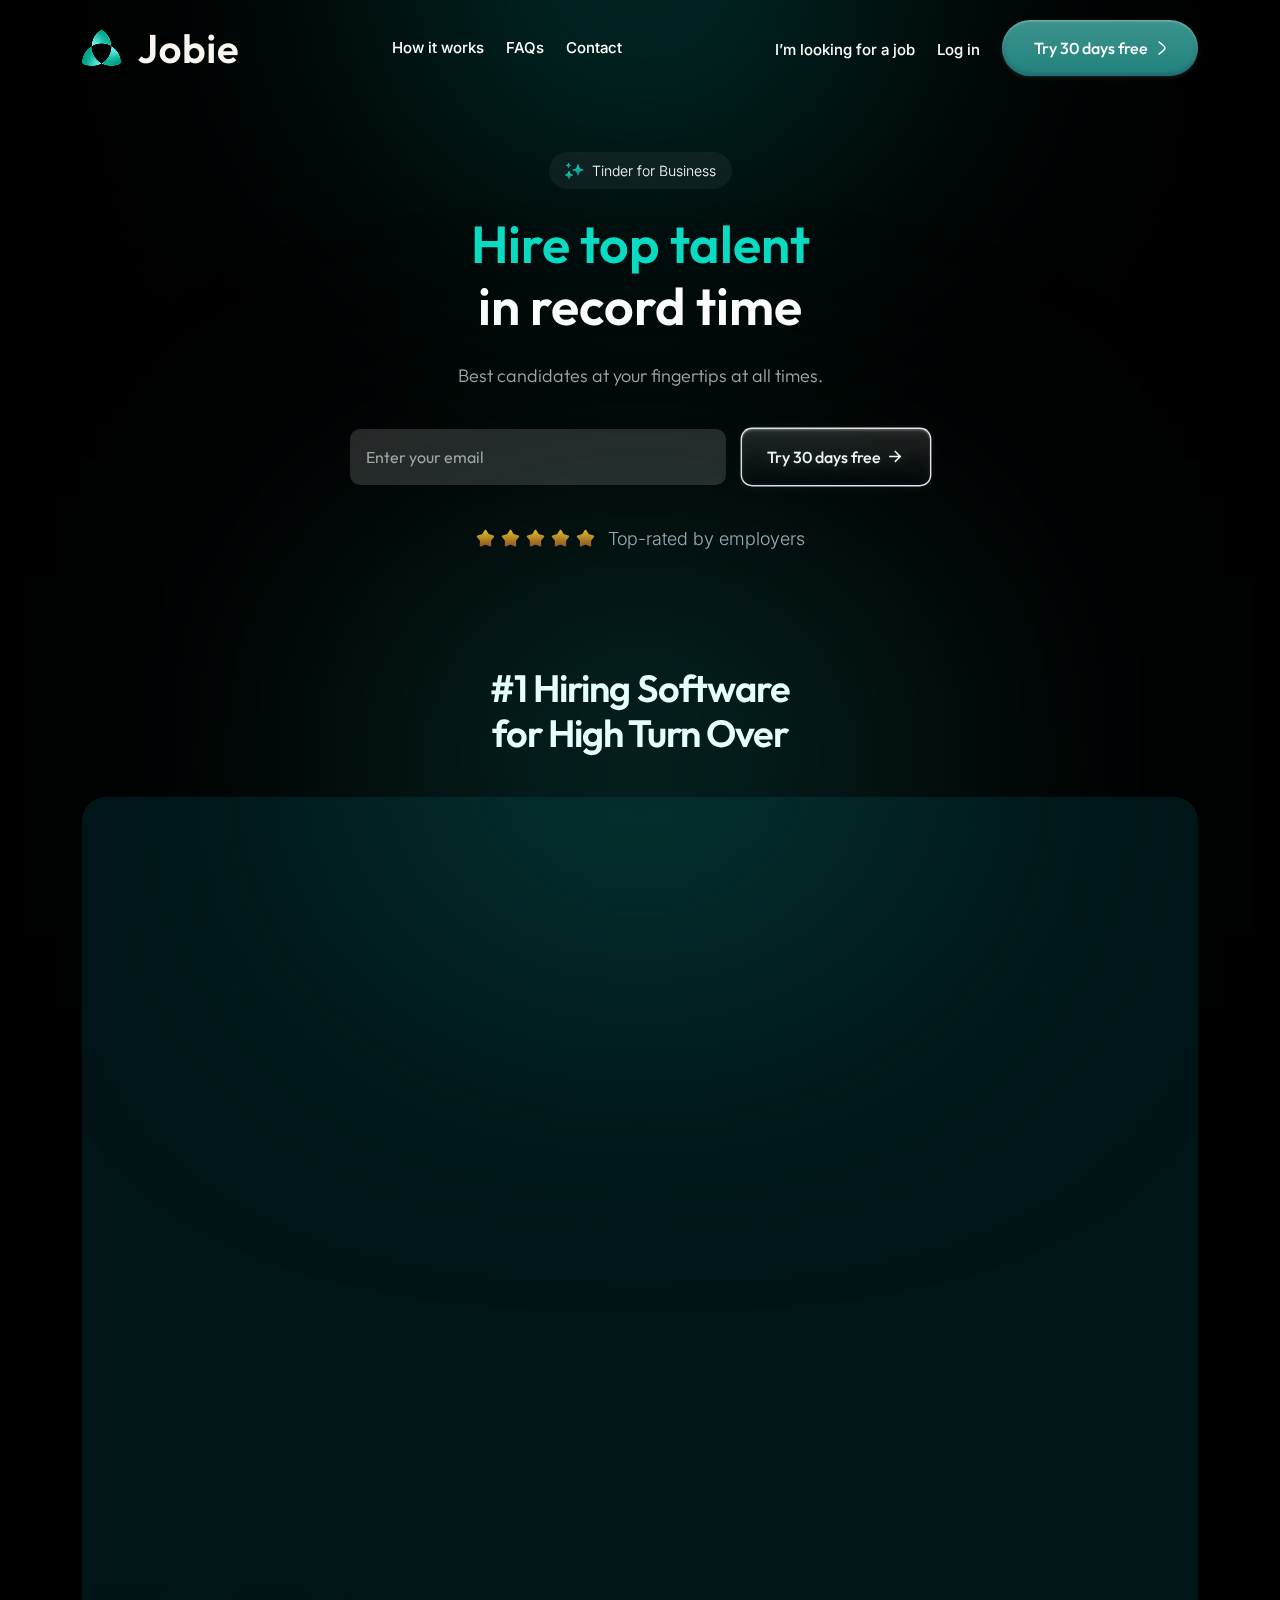
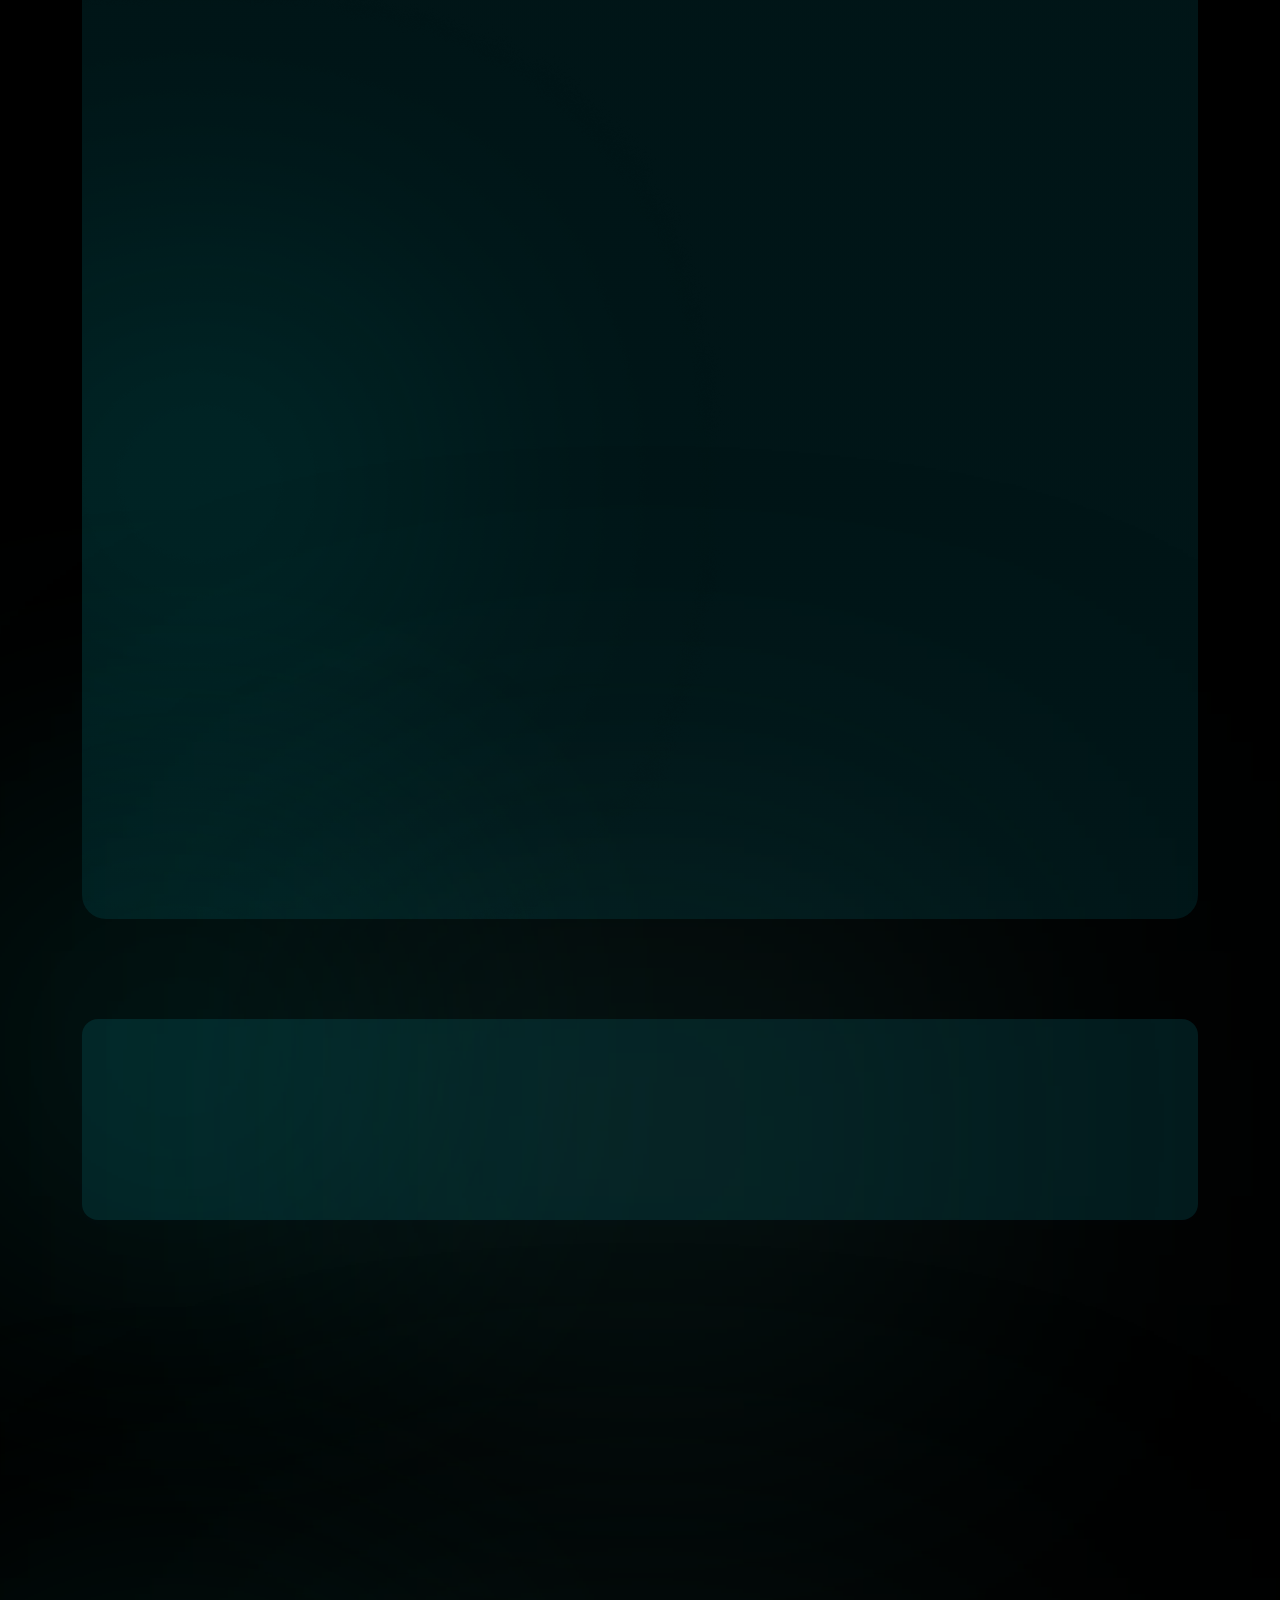
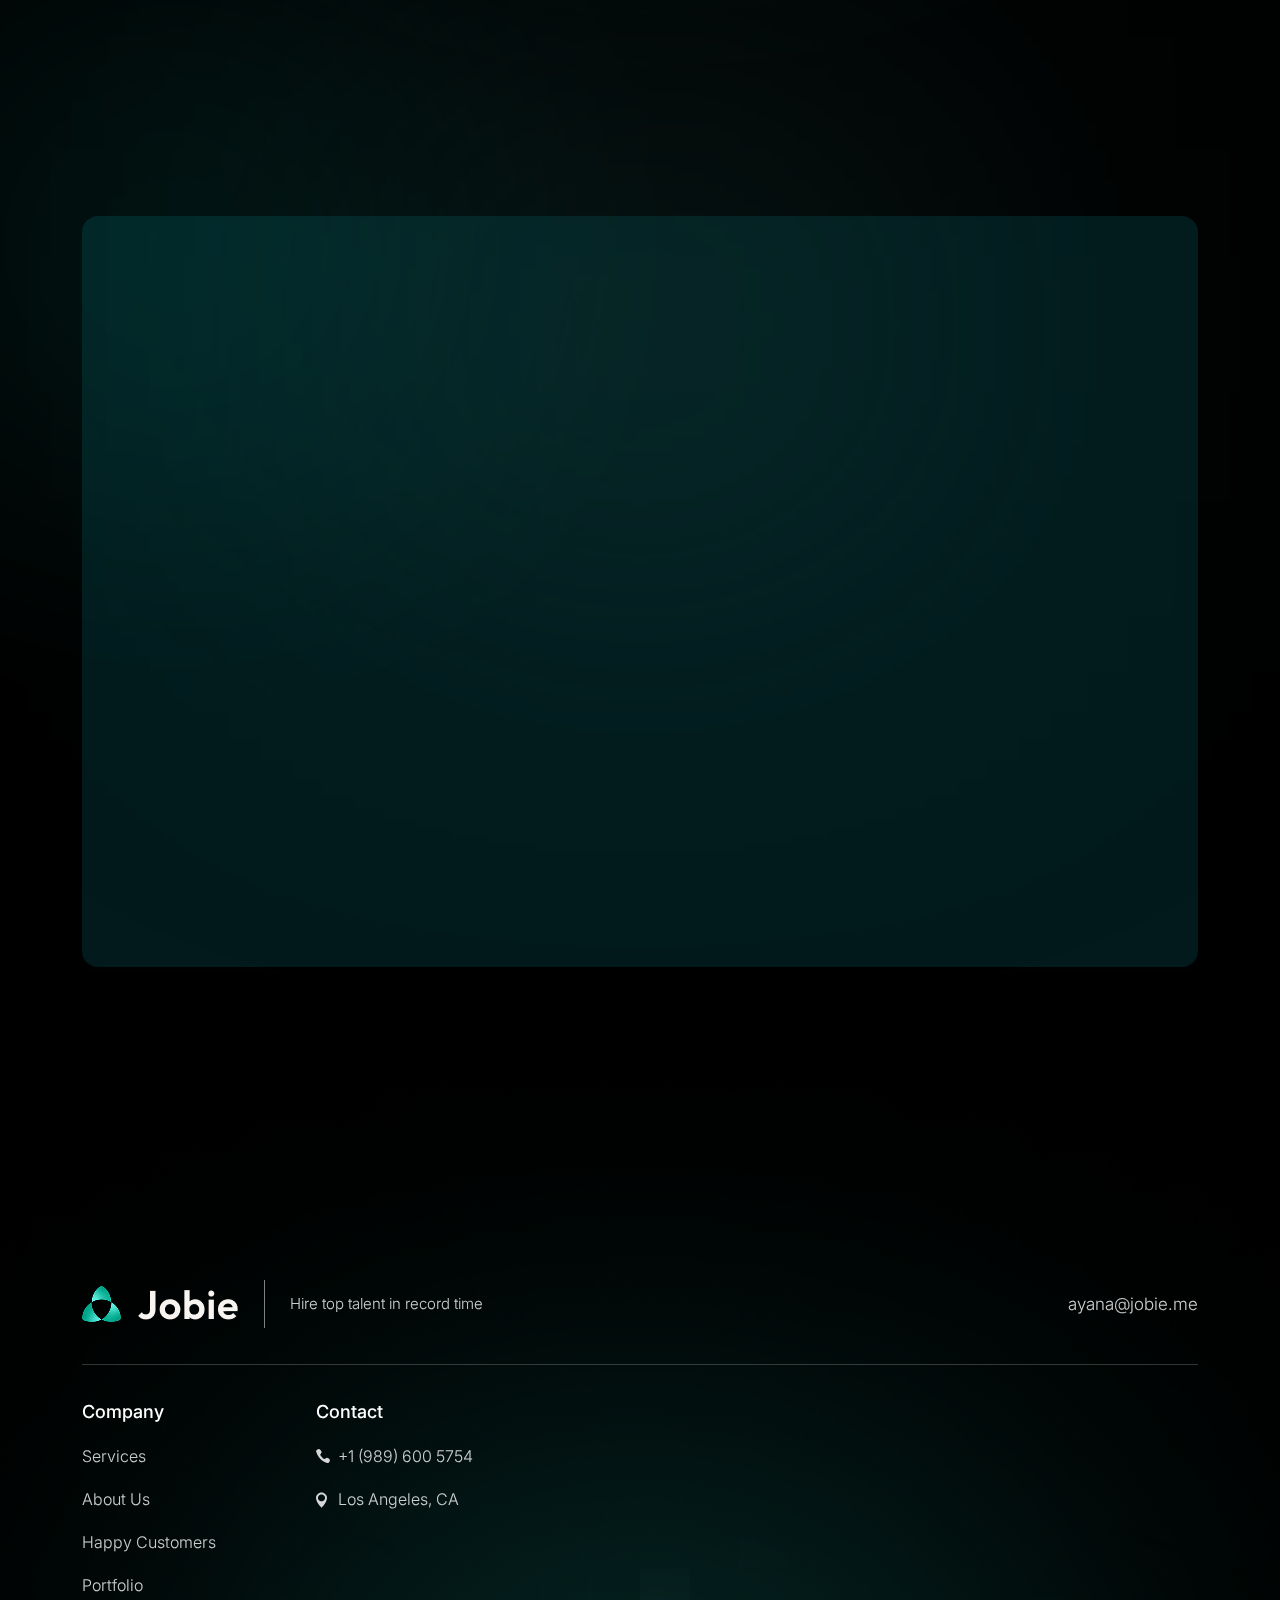
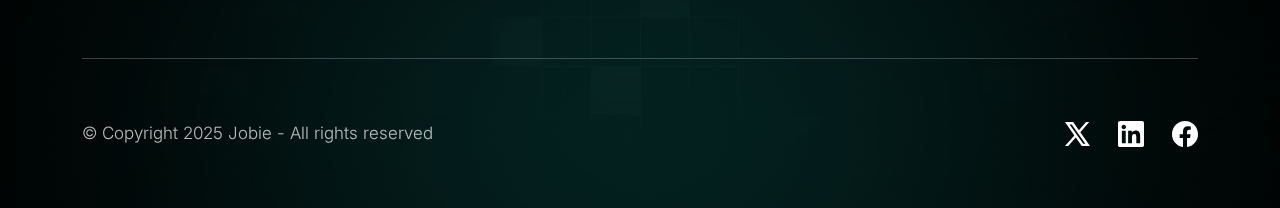
==== index.html @ 0309b7bf "Code Updated" ====
<!doctype html>
<html lang="en">
   <head>
      <!-- Required meta tags -->
      <meta charset="utf-8">
      <meta name="viewport" content="width=device-width, initial-scale=1">
      <!-- Bootstrap CSS -->
      <link href="assets/css/bootstrap.min.css" rel="stylesheet">
      <link href="assets/css/style.css" rel="stylesheet">
      <link href="assets/css/responsive.css" rel="stylesheet">
      <link href="assets/css/owl.carousel.min.css" rel="stylesheet">
      <link href="assets/css/aos.css" rel="stylesheet">
      <link href="assets/fontawesome/css/all.min.css" rel="stylesheet">
      <link rel="icon" type="image/x-icon" href="assets/images/favicon.png">
      <link href="https://fonts.googleapis.com/css2?family=Inter:ital,opsz,wght@0,14..32,100..900;1,14..32,100..900&family=Outfit:wght@100..900&display=swap" rel="stylesheet">
      <title>Jobie Landing Page Template</title>
   </head>
   <body>
      <div class="page-main">
         <header>
            <div class="container">
               <div class="row">
                  <div class="col-12">
                     <div class="h--main d-flex justify-content-between align-items-center">
                        <div class="logo">
                           <a href="index.html">
                              <img src="assets/images/logo.png" alt="">
                           </a>
                        </div>
                        <div class="h--center">
                           <div class="re-header d-flex justify-content-between align-items-center">
                              <div class="logo">
                                 <a href="index.html">
                                    <img src="assets/images/logo.png" alt="">
                                 </a>
                              </div>
                              <div class="remove-btn">
                                 <svg xmlns="http://www.w3.org/2000/svg" width="24" height="24" viewBox="0 0 24 24" fill="none" stroke="#ffffff" stroke-width="2" stroke-linecap="round" stroke-linejoin="round" class="lucide lucide-x"><path d="M18 6 6 18"/><path d="m6 6 12 12"/></svg>
                              </div>
                           </div>
                           <nav class="navbar navbar-expand-lg p-0">
                               <div class="collapse navbar-collapse">
                                 <ul class="navbar-nav me-auto">
                                   <li class="nav-item">
                                     <a class="nav-link active" href="#">How it works</a>
                                   </li>
                                   <li class="nav-item">
                                     <a class="nav-link" href="#faq">FAQs</a>
                                   </li>
                                   <li class="nav-item">
                                     <a class="nav-link" href="#">Contact</a>
                                   </li>
                                 </ul>
                                 <ul class="navbar-nav me-auto nab-bottom">
                                   <li class="nav-item">
                                     <a class="nav-link" href="#">I’m looking for a job</a>
                                   </li>
                                   <li class="nav-item">
                                     <a class="nav-link" href="#">Log in</a>
                                   </li>
                                 </ul>
                               </div>
                           </nav>
                           <div class="responsive-btn">
                              <a href="" class="btn btn-primary">Try 30 days free <svg width="8" height="14" viewBox="0 0 8 14" fill="none" xmlns="http://www.w3.org/2000/svg"><path d="M1.00005 1C1.00005 1 7 5.4189 7 7C7 8.5812 1 13 1 13" stroke="white" stroke-width="1.5" stroke-linecap="round" stroke-linejoin="round"></path></svg></a>
                           </div>
                        </div>
                        <div class="h--right">
                           <ul class="d-flex align-items-center">
                              <li>
                                 <a href="">I’m looking for a job</a>
                              </li>
                              <li>
                                 <a href="">Log in</a>
                              </li>
                              <li>
                                 <a href="" class="btn btn-primary">Try 30 days free <svg width="8" height="14" viewBox="0 0 8 14" fill="none" xmlns="http://www.w3.org/2000/svg"><path d="M1.00005 1C1.00005 1 7 5.4189 7 7C7 8.5812 1 13 1 13" stroke="white" stroke-width="1.5" stroke-linecap="round" stroke-linejoin="round"/></svg></a>
                              </li>
                           </ul>
                           <button class="navbar-toggler" type="button">
                              <svg xmlns="http://www.w3.org/2000/svg" width="28" height="28" viewBox="0 0 24 24" fill="none" stroke="#ffffff" stroke-width="2" stroke-linecap="round" stroke-linejoin="round" class="lucide lucide-menu"><line x1="4" x2="20" y1="12" y2="12"/><line x1="4" x2="20" y1="6" y2="6"/><line x1="4" x2="20" y1="18" y2="18"/></svg>
                           </button>
                        </div>
                     </div>
                  </div>
               </div>
            </div>
         </header>
         <section class="hero">
            <div class="shape">
               <img src="assets/images/hero-shape.png" alt="">
            </div>
            <div class="container">
               <div class="row">
                  <div class="col-12">
                     <div class="hero-text text-center">
                        <div class="sec-tag mb-24 d-flex justify-content-center">
                           <span data-aos="zoom-in"><img src="assets/images/star.svg" alt="">Tinder for Business</span>
                        </div>
                        <h1 data-aos="zoom-in"><span>Hire top talent</span> <br>in record time</h1>
                        <p data-aos="fade-up">Best candidates at your fingertips at all times.</p>
                        <div class="hero-form">
                           <div class="form-group d-flex gap-16" data-aos="fade-up">
                              <input class="form-control" type="" name="" placeholder="Enter your email">
                              <button class="btn-secondary">Try 30 days free<svg width="13" height="13" viewBox="0 0 13 13" fill="none" xmlns="http://www.w3.org/2000/svg"><path d="M9.39787 5.69433L5.30037 1.59686L6.38047 0.516724L12.322 6.45823L6.38047 12.3997L5.30037 11.3196L9.39787 7.22213H0.0997925V5.69433H9.39787Z" fill="white"/></svg></button>
                           </div>
                        </div>
                        <div class="hero-rate d-flex justify-content-center align-items-center" data-aos="fade-up">
                           <img src="assets/images/ratting.svg" alt="">Top-rated by employers
                        </div>
                     </div>
                  </div>
               </div>
            </div>
         </section>
         <section class="hiring-software page-padding">
            <div class="container">
               <div class="row">
                  <div class="col-12">
                     <div class="page-title text-center position-relative">
                        <h2 data-aos="fade-up">#1 Hiring Software <br>for High Turn Over</h2>
                        <div class="shape"></div>
                     </div>
                  </div>
               </div>
               <div class="hiring-main position-relative">
                  <div class="row">
                     <div class="col-12">
                        <div class="software-main">
                           <div class="hiring-box d-flex align-items-center justify-content-between">
                              <div class="hiring-text" data-aos="fade-right">
                                 <div class="sec-tag mb-16 d-flex">
                                    <span><img src="assets/images/star.svg" alt="">AI-Powered</span>
                                 </div>
                                 <h2>See the best instantly</h2>
                                 <p>Top-matching candidates in the area the moment you post a job.</p>
                                 <ul>
                                    <li><img src="assets/images/check.svg" alt="">Never wait for applications to trickle-in.</li>
                                    <li><img src="assets/images/check.svg" alt="">Never waste time on unqualified candidates.</li>
                                 </ul>
                              </div>
                              <div class="hiring-media">
                                 <img data-aos="zoom-in" src="assets/images/hiring/1.png" alt="">
                              </div>
                           </div>
                           <div class="hiring-box d-flex align-items-center justify-content-between">
                              <div class="hiring-media">
                                 <img data-aos="zoom-in" src="assets/images/hiring/2.png" alt="">
                              </div>
                              <div class="hiring-text" data-aos="fade-left">
                                 <div class="sec-tag mb-16 d-flex">
                                    <span><img src="assets/images/star.svg" alt="">AI-Powered</span>
                                 </div>
                                 <h2>Understand candidates faster</h2>
                                 <p>See vetted candidates with all critical information upfront, including availability, certifications, reviews, and a video introduction. </p>
                                 <ul>
                                    <li><img src="assets/images/check.svg" alt="">Make smarter decisions on whom to interview.</li>
                                    <li><img src="assets/images/check.svg" alt="">Only focus on culture fit—everything else is handled.</li>
                                 </ul>
                              </div>
                           </div>
                           <div class="hiring-box d-flex align-items-center justify-content-between">
                              <div class="hiring-text" data-aos="fade-right">
                                 <div class="sec-tag mb-16 d-flex">
                                    <span><img src="assets/images/star.svg" alt="">AI-Powered</span>
                                 </div>
                                 <h2>All-in-one solution</h2>
                                 <p>Message, manage, and hire—all in one platform.</p>
                                 <ul>
                                    <li><img src="assets/images/check.svg" alt="">Smooth and easy experience from start to finish.</li>
                                    <li><img src="assets/images/check.svg" alt="">Never need anything else to hire effectively.</li>
                                 </ul>
                              </div>
                              <div class="hiring-media">
                                 <img data-aos="zoom-in" src="assets/images/hiring/3.png" alt="">
                              </div>
                           </div>
                        </div>
                     </div>
                  </div>
                  <div class="shape-1">
                     <img src="assets/images/shape1.png" alt="">
                  </div>
               </div>
            </div>
         </section>
         <section class="statstic page-padding" id="counter">
            <div class="container">
               <div class="row">
                  <div class="col-12">
                     <div class="statstic-card d-flex justify-content-between position-relative">
                        <span class="shape-top"></span>
                        <span class="shape-center"></span>
                        <div class="statstic-box">
                           <p data-aos="fade-up">Increased candidate quality by</p>
                           <h3 data-aos="fade-up"><span class="count" data-count="95">0</span>%</h3>
                        </div>
                        <div class="statstic-box">
                           <p data-aos="fade-up">Reduced time-to-hire by</p>
                           <h3 data-aos="fade-up"><span class="count" data-count="80">0</span>%</h3>
                        </div>
                        <div class="statstic-box">
                           <p data-aos="fade-up">Increased Candidate Engagement by</p>
                           <h3 data-aos="fade-up"><span class="count" data-count="3">0</span>X</h3>
                        </div>
                     </div>
                  </div>
               </div>
            </div>
         </section>
         <section class="team page-padding">
            <div class="container">
               <div class="row">
                  <div class="col-12">
                     <div class="team-main d-flex justify-content-center gap-24" data-aos="zoom-in">
                        <div class="team-card">
                           <div class="shape">
                              <img src="assets/images/team-shape.png" alt="">
                           </div>
                           <div class="team-media">
                              <img src="assets/images/team/1.png" alt="">
                           </div>
                           <div class="team-text">
                              <div class="team-info">
                                 <p>how looking for jobs on here is so much less stress, and is actually fun or something like that.</p> 
                                 <p>something that talks about how the candidates really like using our platform to apply to places”</p>
                              </div>
                              <div class="team-author">
                                 <div class="d-flex align-items-center gap-16 mb-20">
                                    <div class="author-media">
                                       <img class="radius-100" src="assets/images/author/1.png" alt="">
                                    </div>
                                    <div class="author-text">
                                       <h3>John Smith</h3>
                                       <p>CEO of Chic Boutique.</p>
                                    </div>
                                 </div>
                                 <div class="ratting">
                                    <img src="assets/images/team-ratting.svg" alt="">
                                 </div>
                              </div>
                           </div>
                        </div>
                        <div class="team-card">
                           <div class="shape">
                              <img src="assets/images/team-shape.png" alt="">
                           </div>
                           <div class="team-media">
                              <img src="assets/images/team/2.png" alt="">
                           </div>
                           <div class="team-text">
                              <div class="team-info">
                                 <p>how looking for jobs on here is so much less stress, and is actually fun or something like that.</p> 
                                 <p>something that talks about how the candidates really like using our platform to apply to places”</p>
                              </div>
                              <div class="team-author">
                                 <div class="d-flex align-items-center gap-16 mb-20">
                                    <div class="author-media">
                                       <img class="radius-100" src="assets/images/author/1.png" alt="">
                                    </div>
                                    <div class="author-text">
                                       <h3>John Smith</h3>
                                       <p>CEO of Chic Boutique.</p>
                                    </div>
                                 </div>
                                 <div class="ratting">
                                    <img src="assets/images/team-ratting.svg" alt="">
                                 </div>
                              </div>
                           </div>
                        </div>
                        <div class="team-card hover">
                           <div class="shape">
                              <img src="assets/images/team-shape.png" alt="">
                           </div>
                           <div class="team-media">
                              <img src="assets/images/team/3.png" alt="">
                           </div>
                           <div class="team-text">
                              <div class="team-info">
                                 <p>how looking for jobs on here is so much less stress, and is actually fun or something like that.</p> 
                                 <p>something that talks about how the candidates really like using our platform to apply to places”</p>
                              </div>
                              <div class="team-author">
                                 <div class="d-flex align-items-center gap-16 mb-20">
                                    <div class="author-media">
                                       <img class="radius-100" src="assets/images/author/1.png" alt="">
                                    </div>
                                    <div class="author-text">
                                       <h3>John Smith</h3>
                                       <p>CEO of Chic Boutique.</p>
                                    </div>
                                 </div>
                                 <div class="ratting">
                                    <img src="assets/images/team-ratting.svg" alt="">
                                 </div>
                              </div>
                           </div>
                        </div>
                        <div class="team-card">
                           <div class="shape">
                              <img src="assets/images/team-shape.png" alt="">
                           </div>
                           <div class="team-media">
                              <img src="assets/images/team/4.png" alt="">
                           </div>
                           <div class="team-text">
                              <div class="team-info">
                                 <p>how looking for jobs on here is so much less stress, and is actually fun or something like that.</p> 
                                 <p>something that talks about how the candidates really like using our platform to apply to places”</p>
                              </div>
                              <div class="team-author">
                                 <div class="d-flex align-items-center gap-16 mb-20">
                                    <div class="author-media">
                                       <img class="radius-100" src="assets/images/author/1.png" alt="">
                                    </div>
                                    <div class="author-text">
                                       <h3>John Smith</h3>
                                       <p>CEO of Chic Boutique.</p>
                                    </div>
                                 </div>
                                 <div class="ratting">
                                    <img src="assets/images/team-ratting.svg" alt="">
                                 </div>
                              </div>
                           </div>
                        </div>
                     </div>
                  </div>
               </div>
            </div>
         </section>
         <section class="faq page-padding" id="faq">
            <div class="container">
               <div class="row">
                  <div class="col-12">
                     <div class="faq-main position-relative">
                        <span class="shape1"></span>
                        <span class="shape2"></span>
                        <div class="page-title text-center">
                           <h2 data-aos="fade-up">Frequently Asked Questions</h2>
                           <p data-aos="fade-up">Find answers to common questions about our services, pricing, and how Jobie can support your business’ growth.</p>
                        </div>
                        <div class="faq-box">
                           <div class="faq-box-list" data-aos="fade-up">
                              <a class="active" href="JavaScript:Void(0)">What is the vision behind ECON? <i class="fas fa-chevron-down fa-fw"></i></a>
                              <div class="content" style="display: block;">
                                 <p>ECON represents "The Decentralized Automated ECONomy" - a groundbreaking vision to fuse blockchain technology with artificial intelligence and machine learning to create the first self-regulating, perpetually-evolving, decentralized economic engine. ECON is the canvas of the decentralized internet, and you are the artist. Our mission is to reconstruct the global economy in a decentralized manner, connecting world finances in a way that makes blockchain technology invisible yet powerful for everyday users.</p>
                              </div>
                           </div>
                           <div class="faq-box-list" data-aos="fade-up">
                              <a href="JavaScript:Void(0)">How is Jobie better than other hiring platforms?  <i class="fas fa-chevron-down fa-fw"></i></a>
                              <div class="content">
                                 <p>Unlike other platforms, you don’t have to wait for applications to trickle in. Jobie instantly connects you with pre-vetted candidates who are the best fit for your role. Every profile is verified, so you know you’re only seeing legitimate, high-quality applicants. We also give you real-time updates on the best candidates available, and job seekers on Jobie are highly engaged, so you’ll always get quick responses. Plus, you won’t have to sift through unnecessary details—we tailor everything to your specific needs, making sure you see the most relevant candidate information upfront. Jobie also provides a more holistic view of each candidate, helping you understand their potential fit before you even schedule an interview. Instead of spending time attracting applicants through campaigns and events, everything is done for you in one place, so you can focus on hiring the right person without the hassle.</p>
                              </div>
                           </div>
                           <div class="faq-box-list" data-aos="fade-up">
                              <a href="JavaScript:Void(0)">What’s the price?  <i class="fas fa-chevron-down fa-fw"></i></a>
                              <div class="content">
                                 <p>Contact us in anyway for a free trial. After that, we’ll create a custom price for you based on your needs.</p>
                              </div>
                           </div>
                           <div class="faq-box-list" data-aos="fade-up">
                              <a href="JavaScript:Void(0)">What would I be missing if I don’t join?  <i class="fas fa-chevron-down fa-fw"></i></a>
                              <div class="content">
                                 <p>You’d miss out on the fastest-growing pool of top talent and the ability to ensure a steady, high-quality workforce of unwavering quality, scalability and speed without compromising quality.</p>
                              </div>
                           </div>
                        </div>
                     </div>
                  </div>
               </div>
            </div>
         </section>
         <section class="hiring page-padding pt-0">
            <div class="container">
               <div class="row">
                  <div class="col-12">
                     <div class="hiring-title mb-24 text-center">
                        <h2 data-aos="fade-up">Never worry about hiring again?</h2>
                        <p data-aos="fade-up">Discover why our users and industry leaders love the impact of our AI solutions.</p>
                     </div>
                     <div class="hero-form mb-0">
                        <div class="form-group d-flex gap-16" data-aos="fade-up">
                           <input class="form-control" type="" name="" placeholder="Enter your email">
                           <button class="btn-secondary">Try 30 days free<svg width="13" height="13" viewBox="0 0 13 13" fill="none" xmlns="http://www.w3.org/2000/svg"><path d="M9.39787 5.69433L5.30037 1.59686L6.38047 0.516724L12.322 6.45823L6.38047 12.3997L5.30037 11.3196L9.39787 7.22213H0.0997925V5.69433H9.39787Z" fill="white"></path></svg></button>
                        </div>
                     </div>
                  </div>
               </div>
            </div>
         </section>
         <footer>
            <div class="f-shape">
               <img src="assets/images/f-shape.png" alt="">
            </div>
            <div class="footer-top">
               <div class="container">
                  <div class="row">
                     <div class="col-12">
                        <div class="f-top-text d-flex justify-content-between align-items-center">
                           <div class="f-top-left d-flex align-items-center">
                              <div class="f-logo">
                                 <a href="index.html"><img src="assets/images/logo.png"></a>
                              </div>
                              <p class="mb-0">Hire top talent in record time</p>
                           </div>
                           <div class="f-top-right">
                              <a href="mailto:ayana@jobie.me">ayana@jobie.me</a>
                           </div>
                        </div>
                     </div>
                  </div>
               </div>
            </div>
            <div class="footer-middle">
               <div class="container">
                  <div class="row">
                     <div class="col-12">
                        <div class="f-main d-flex">
                           <div class="f-box">
                              <h3>Company</h3>
                              <ul>
                                 <li><a href="">Services</a></li>
                                 <li><a href="">About Us</a></li>
                                 <li><a href="">Happy Customers</a></li>
                                 <li><a href="">Portfolio</a></li>
                              </ul>
                           </div>
                           <div class="f-box">
                              <h3>Contact</h3>
                              <ul class="contact-box">
                                 <li><a href="tel:+1 (989) 600 5754"><svg width="14" height="15" viewBox="0 0 14 15" fill="none" xmlns="http://www.w3.org/2000/svg"><path d="M5.67453 3.32408C5.62484 2.797 5.47578 2.33953 5.22733 1.95168C4.96894 1.56382 4.69565 1.23813 4.40745 0.974586C4.11925 0.711045 3.85093 0.509659 3.60248 0.37043C3.36398 0.241146 3.23478 0.171531 3.21491 0.161586C3.16522 0.141696 3.11801 0.126779 3.07329 0.116834C3.02857 0.106889 2.98137 0.106889 2.93168 0.116834C1.66957 0.325678 0.869565 0.696127 0.531677 1.22818C0.193789 1.76024 0.0198758 2.04118 0.00993789 2.07102C0 2.1108 -0.00248447 2.15306 0.00248447 2.19781C0.00745342 2.24257 0.0149068 2.28483 0.0248447 2.32461C0.780124 4.66168 1.69441 6.55619 2.7677 8.00815C3.85093 9.46011 4.94161 10.6038 6.03975 11.4392C7.13789 12.2745 8.16894 12.8712 9.13292 13.2292C10.0969 13.5873 10.8373 13.8359 11.354 13.9751C11.4335 13.995 11.5056 14.0149 11.5702 14.0348C11.6348 14.0547 11.6919 14.0746 11.7416 14.0945C11.7615 14.1044 11.7839 14.1094 11.8087 14.1094C11.8335 14.1094 11.8609 14.1094 11.8907 14.1094C11.9205 14.1094 11.9528 14.1069 11.9876 14.1019C12.0224 14.0969 12.0547 14.0845 12.0845 14.0646C12.1143 14.0547 12.395 13.8359 12.9267 13.4083C13.4584 12.9806 13.8137 12.195 13.9925 11.0513C14.0025 11.0016 14.0025 10.9519 13.9925 10.9021C13.9826 10.8524 13.9677 10.8077 13.9478 10.7679C13.928 10.738 13.6994 10.4496 13.2621 9.90266C12.8248 9.35569 12.0646 8.95292 10.9814 8.69435C10.9118 8.67446 10.8398 8.67446 10.7652 8.69435C10.6907 8.71424 10.6236 8.74905 10.564 8.79877C10.2261 9.08718 9.85342 9.36066 9.44596 9.61923C9.03851 9.8778 8.7354 10.027 8.53665 10.0668C7.86087 9.72863 7.25963 9.3358 6.73292 8.88828C6.20621 8.44075 5.75901 8.00069 5.3913 7.56809C5.0236 7.13548 4.74534 6.74514 4.55652 6.39707C4.35776 6.049 4.25342 5.81529 4.24348 5.69595C4.2236 5.55672 4.34783 5.28572 4.61615 4.88295C4.88447 4.48018 5.19752 4.08487 5.55528 3.69702C5.59503 3.64729 5.62733 3.59011 5.65217 3.52546C5.67702 3.46082 5.68447 3.39369 5.67453 3.32408Z" fill="white" fill-opacity="0.84"/></svg>+1 (989) 600 5754</a></li>
                                 <li><a href="javascript:void(0);"><svg width="11" height="16" viewBox="0 0 11 16" fill="none" xmlns="http://www.w3.org/2000/svg"><path d="M5.14763 15.3892C5.18849 15.4284 5.22934 15.4626 5.2702 15.492C5.31105 15.5213 5.3468 15.5458 5.37744 15.5653C5.37744 15.5653 5.38254 15.5653 5.39276 15.5653C5.41318 15.5849 5.43617 15.5971 5.4617 15.602C5.48723 15.6069 5.51532 15.6094 5.54596 15.6094C5.56639 15.6094 5.58937 15.6069 5.6149 15.602C5.64044 15.5971 5.66852 15.5849 5.69916 15.5653C5.74002 15.5458 5.77832 15.5213 5.81407 15.492C5.84981 15.4626 5.88812 15.4284 5.92897 15.3892C5.92897 15.3892 6.16899 15.1201 6.64903 14.582C7.12906 14.0438 7.66783 13.3491 8.26532 12.4978C8.86281 11.6466 9.43222 10.6925 9.97354 9.63579C10.5149 8.58883 10.8417 7.55165 10.954 6.52425C10.9643 6.41662 10.9745 6.30898 10.9847 6.20135C10.9949 6.09372 11 5.98609 11 5.87846C11 5.1446 10.857 4.45967 10.571 3.82366C10.2748 3.18765 9.87906 2.62992 9.3837 2.15047C8.88835 1.67102 8.30873 1.29431 7.64485 1.02033C6.97075 0.746361 6.2558 0.609375 5.5 0.609375C4.7442 0.609375 4.02925 0.746361 3.35515 1.02033C2.69127 1.29431 2.11165 1.67102 1.6163 2.15047C1.12094 2.62992 0.725163 3.18765 0.428969 3.82366C0.14299 4.45967 0 5.1446 0 5.87846C0 5.98609 0.00510678 6.09372 0.0153203 6.20135C0.0255339 6.30898 0.0357474 6.41662 0.045961 6.52425C0.168524 7.55165 0.500464 8.59372 1.04178 9.65047C1.59331 10.6974 2.17038 11.6466 2.77298 12.4978C3.37558 13.3491 3.92201 14.0438 4.41226 14.582C4.90251 15.1201 5.14763 15.3892 5.14763 15.3892ZM5.5 2.48804C5.99025 2.48804 6.44986 2.57611 6.87883 2.75223C7.3078 2.92836 7.68059 3.17053 7.99721 3.47875C8.31383 3.78697 8.56917 4.14656 8.76323 4.55752C8.94708 4.96847 9.039 5.40879 9.039 5.87846C9.039 6.33834 8.94708 6.77865 8.76323 7.19939C8.56917 7.61035 8.31383 7.9675 7.99721 8.27082C7.68059 8.57415 7.3078 8.81388 6.87883 8.99C6.44986 9.17591 5.99025 9.26887 5.5 9.26887C5.00975 9.26887 4.55014 9.17591 4.12117 8.99C3.6922 8.81388 3.31941 8.57415 3.00279 8.27082C2.68617 7.9675 2.43083 7.61035 2.23677 7.19939C2.05292 6.77865 1.961 6.33834 1.961 5.87846C1.961 5.40879 2.05292 4.96847 2.23677 4.55752C2.43083 4.14656 2.68617 3.78697 3.00279 3.47875C3.31941 3.17053 3.6922 2.92836 4.12117 2.75223C4.55014 2.57611 5.00975 2.48804 5.5 2.48804Z" fill="white" fill-opacity="0.84"/></svg>Los Angeles, CA</a></li>
                                 <li class="f-email"><a href="javascript:void(0);"><svg  xmlns="http://www.w3.org/2000/svg"  width="16"  height="16"  viewBox="0 0 24 24"  fill="#ffffff" fill-opacity="0.84" class="icon icon-tabler icons-tabler-filled icon-tabler-mail"><path stroke="none" d="M0 0h24v24H0z" fill="none"/><path d="M22 7.535v9.465a3 3 0 0 1 -2.824 2.995l-.176 .005h-14a3 3 0 0 1 -2.995 -2.824l-.005 -.176v-9.465l9.445 6.297l.116 .066a1 1 0 0 0 .878 0l.116 -.066l9.445 -6.297z" /><path d="M19 4c1.08 0 2.027 .57 2.555 1.427l-9.555 6.37l-9.555 -6.37a2.999 2.999 0 0 1 2.354 -1.42l.201 -.007h14z" /></svg>ayana@jobie.me</a></li>
                              </ul>
                           </div>
                        </div>
                     </div>
                  </div>
               </div>
            </div>
            <div class="footer-copyright">
               <div class="container">
                  <div class="row">
                     <div class="col-12">
                        <div class="copiright-text d-flex justify-content-between align-items-center">
                           <p>© Copyright 2025 Jobie - All rights reserved</p>
                           <div class="f-social d-flex align-items-center gap-28">
                              <a href="" target="_blank"><svg width="25" height="25" viewBox="0 0 25 25" fill="none" xmlns="http://www.w3.org/2000/svg"><path fill-rule="evenodd" clip-rule="evenodd" d="M16.7913 24.1094L10.7545 15.4804L3.19722 24.1094H0L9.33606 13.4524L0 0.109375H8.20867L13.8983 8.24212L21.0271 0.109375H24.2243L15.3215 10.2728L25 24.1094H16.7913ZM20.3518 21.6767H18.1993L4.57794 2.5421H6.73074L12.1862 10.2037L13.1296 11.5332L20.3518 21.6767Z" fill="white"/></svg></a>
                              <a href="" target="_blank"><svg width="26" height="27" viewBox="0 0 26 27" fill="none" xmlns="http://www.w3.org/2000/svg"><path d="M24.0754 0.109375H1.91953C0.858203 0.109375 0 0.947266 0 1.9832V24.2305C0 25.2664 0.858203 26.1094 1.91953 26.1094H24.0754C25.1367 26.1094 26 25.2664 26 24.2355V1.9832C26 0.947266 25.1367 0.109375 24.0754 0.109375ZM7.71367 22.2652H3.8543V9.8543H7.71367V22.2652ZM5.78398 8.16328C4.54492 8.16328 3.54453 7.16289 3.54453 5.92891C3.54453 4.69492 4.54492 3.69453 5.78398 3.69453C7.01797 3.69453 8.01836 4.69492 8.01836 5.92891C8.01836 7.15781 7.01797 8.16328 5.78398 8.16328ZM22.1559 22.2652H18.3016V16.2324C18.3016 14.7953 18.2762 12.9418 16.2957 12.9418C14.2898 12.9418 13.9852 14.5109 13.9852 16.1309V22.2652H10.1359V9.8543H13.8328V11.5504H13.8836C14.3965 10.5754 15.6559 9.54453 17.5297 9.54453C21.4348 9.54453 22.1559 12.1141 22.1559 15.4555V22.2652V22.2652Z" fill="white"/></svg></a>
                              <a href="" target="_blank"><svg width="26" height="27" viewBox="0 0 26 27" fill="none" xmlns="http://www.w3.org/2000/svg"><path d="M26 13.1888C26 5.96524 20.1797 0.109375 13 0.109375C5.82029 0.109375 0 5.96524 0 13.1888C0 19.717 4.75389 25.1282 10.9688 26.1094V16.9696H7.66797V13.1888H10.9688V10.3073C10.9688 7.02922 12.9096 5.21853 15.879 5.21853C17.3009 5.21853 18.7891 5.47399 18.7891 5.47399V8.69276H17.1498C15.535 8.69276 15.0313 9.70105 15.0313 10.7364V13.1888H18.6367L18.0604 16.9696H15.0313V26.1094C21.2461 25.1282 26 19.717 26 13.1888Z" fill="white"/></svg></a>
                           </div>
                        </div>
                     </div>
                  </div>
               </div>
            </div>
         </footer>
      </div>
      <a class="back-top" id="button">
         <svg xmlns="http://www.w3.org/2000/svg" width="28" height="28" viewBox="0 0 24 24" fill="none" stroke="#ffffff" stroke-width="2" stroke-linecap="round" stroke-linejoin="round" class="lucide lucide-arrow-up"><path d="m5 12 7-7 7 7"/><path d="M12 19V5"/></svg>
      </a>
      <script src="assets/js/jquery.min.js"></script>
      <script src="assets/js/bootstrap.min.js"></script>
      <script src="assets/js/owl.carousel.min.js"></script>
      <script src="assets/js/aos.js"></script>
      <script src="assets/js/custom.js"></script>
   </body>
</html>
---- assets/css/style.css ----
body {
	background-color: #000000;
    font-size: 18px;
    color: rgb(255 255 255 / 90%);
    font-family: "Inter", sans-serif;
    font-weight: 300;
}
ul, li {
	margin: 0px;
	padding: 0px;
	list-style: none;
}
img {
	max-width: 100%;
}
a {
	text-decoration: none;
    transition: all 0.3s;
}
.page-main {
    overflow: hidden;
}
.radius-100 {
    border-radius: 100%;
}
.page-padding {
    padding: 100px 0px;
}
.mb-16 {
    margin-bottom: 16px;
}
.mb-20 {
    margin-bottom: 20px;
}
.mb-24 {
    margin-bottom: 24px;
}
.gap-16 {
    gap: 16px;
}
.gap-24 {
    gap: 24px;
}
.gap-28 {
    gap: 28px;
}
.btn.btn-primary {
    font-size: 16px;
     color: #fff; 
    font-family: "Outfit", sans-serif;
    font-weight: 500;
    padding: 16px 32px;
    background: linear-gradient(180deg, rgba(255, 255, 255, 0.12) 0%, rgba(255, 255, 255, 0) 100%), #21837D;
    box-shadow: 0px 1.3864px 4.15919px rgba(143, 143, 143, 0.2), 0px 0px 0px 1.3864px #ebebeb00, inset 0px 1.5181px 0.903633px rgba(255, 255, 255, 0.1), inset 0px 1.5181px 2.7109px rgba(255, 255, 255, 0.2), inset 0px -3.32735px 5.4218px rgba(23, 1, 82, 0.12), inset 0px -3.32735px 0.903633px rgba(23, 1, 82, 0.06);
    outline: 0px !important;
    border: 0px;
    border-radius: 30px;
    transition: all 0.3s;
}
.btn.btn-primary:hover {
    opacity: .8;
}
.btn-secondary {
    font-size: 16px;
    font-weight: 500;
    color: #fff;
    font-family: "Outfit", sans-serif;
    display: flex;
    gap: 8px;
    align-items: center;
    background: linear-gradient(180deg, rgba(255, 255, 255, 0.12) 0%, rgba(255, 255, 255, 0) 100%);
    border: 0px;
    box-shadow: 0px 0px 0px 1.3864px #EBEBEB, inset 0px 1.5181px 0.903633px rgba(255, 255, 255, 0.1), inset 0px 1.5181px 2.7109px rgba(255, 255, 255, 0.2), inset 0px -3.32735px 5.4218px rgba(23, 1, 82, 0.12), inset 0px -3.32735px 0.903633px rgba(23, 1, 82, 0.06);
    filter: drop-shadow(0px 1.3864px 4.15919px rgba(143, 143, 143, 0.2));
    border-radius: 10px;
    padding: 14px 25px;
    outline: 0 !important;
    transition: all 0.3s;
}
.btn-secondary:hover {
    background-color: transparent;
    border-color: transparent;
    opacity: .8;
}
.sec-tag > span {
    background: rgba(255, 255, 255, 0.05);
    font-size: 14px;
    color: #fff;
    display: flex;
    justify-content: center;
    gap: 8px;
    align-items: center;
    padding: 8px 16px;
    border-radius: 30px;
    font-weight: 300;
}
.form-group > .form-control {
    padding: 16px;
    background: rgba(48, 48, 48, 0.8);
    border-radius: 10px;
    border: 0px;
    font-size: 16px;
    color: #ffffff;
    font-family: "Outfit", sans-serif;
    outline: 0;
    box-shadow: none !important;
}
.form-group > .form-control::placeholder {
    color: #A8A8A8;
}
.page-title > h2 {
    font-size: 51.37px;
    color: #fff;
    letter-spacing: -0.95px;
    margin-bottom: 15px;
    font-family: "Outfit", sans-serif;
}
.page-title > p {
    max-width: 580px;
    margin: 0px auto;
    line-height: 1.8;
    font-family: "Outfit", sans-serif;
}
.owl-item {
    float: left;
}


/* Header css */
header {
    padding: 32px 0px 0px;
    transition: all 0.3s;
    position: fixed;
    top: 0px;
    left: 0px;
    right: 0px;
    z-index: 99;
}
header.fixed-header {
    padding: 15px 0px;
    background: rgb(2 28 30 / 80%);
    box-shadow: 0 4px 30px rgba(0, 0, 0, 0.1);
    backdrop-filter: blur(5px);
    -webkit-backdrop-filter: blur(5px);
}
header .navbar-nav .nav-item,
.h--right ul > li {
    margin-right: 40px;
}
header .navbar-nav .nav-item:last-child,
.h--right ul > li:last-child {
    margin-right: 0px;
}
header .navbar-nav .nav-item > .nav-link,
.h--right ul > li > a {
    font-size: 18px;
    color: #ffffff;
    font-weight: 500;
    padding: 0px;
    transition: all 0.3s;
}
header .navbar-nav .nav-item > .nav-link:hover,
.h--right ul > li > a:hover {
    color: #0BDBC2;
}
.h--right ul > li > .btn.btn-primary {
    display: flex;
    align-items: center;
    gap: 10px;
    color: #fff;
}
/* Header css */
/* Hero css */
.hero {
    padding: 152px 0px 64px;
}
.hero > .shape {
    position: absolute;
    top: 0px;
    left: 0px;
    right: 0px;
    text-align: center;
    z-index: -1;
}
.hero-text h1 {
    font-size: 78px;
    color: #fff;
    font-weight: 600;
    font-family: "Outfit", sans-serif;
    line-height: 1.2;
    margin-bottom: 24px;
}
.hero-text h1 > span {
    color: #0BDBC2;
}
.hero-text > p {
    font-size: 20px;
    color: #A8A8A8;
    font-family: "Outfit", sans-serif;
    margin-bottom: 40px;
}
.hero-form {
    max-width: 580px;
    margin: 0px auto 40px;
}
.hero-form .form-control {
    width: calc(100% - 204px);
}
.hero-form .btn-secondary {
    width: 188px;
}
.hero-text .hero-rate {
    font-size: 20px;
    color: #B2B2C1;
    gap: 12px;
}
/* Hero css */

.hiring-software .page-title h2 {
    font-size: 48px;
    font-family: "Outfit", sans-serif;
    font-weight: 600;
    margin-bottom: 40px;
    color: #E5FFFD;
    position: relative;
    z-index: 3;
}
.hiring-software .page-title .shape {
    width: 410px;
    height: 178.85px;
    left: calc(50% - 410px / 2 + 0px);
    background: #0F7A73;
    filter: blur(200px);
    position: absolute;
    top: 0px;
    z-index: 2;
}
.hiring-main {
    padding: 80px 64px;
    background: linear-gradient(0deg, rgba(15, 104, 122, 0.05), rgba(15, 104, 122, 0.05)), linear-gradient(0deg, #001112, #001112), #000000;
    border-radius: 24px;
    overflow: hidden;
    z-index: 1;
}
.hiring-main .shape-1 {
    position: absolute;
    bottom: -160px;
    left: -52px;
    z-index: -1;
}
.software-main .hiring-box {
    margin-bottom: 128px;
}
.software-main .hiring-box:last-child {
    margin-bottom: 0px;
}
.hiring-box .hiring-text {
    max-width: 584px;
}
.hiring-text h2 {
    font-size: 40px;
    color: #fff;
    font-weight: 600;
    margin-bottom: 8px;
}
.hiring-text > p {
    font-size: 18px;
    margin-bottom: 24px;
}
.hiring-text > ul > li {
    font-size: 16px;
    margin-bottom: 16px;
    position: relative;
    padding-left: 26px;
}
.hiring-text > ul > li:last-child {
    margin-bottom: 0px;
}
.hiring-text > ul > li > img {
    position: absolute;
    top: 2px;
    left: 0px;
}



.statstic-card {
    background: linear-gradient(0deg, #021A1C, #021A1C), linear-gradient(180deg, #7F50FF 0%, #9C50FF 100%), linear-gradient(102.45deg, rgba(255, 255, 255, 0.024) 1.31%, rgba(255, 255, 255, 0.044) 1.32%, rgba(255, 255, 255, 0) 99.34%);
    box-shadow: 0px 3px 16px rgba(89, 175, 255, 0.02);
    border-radius: 16px;
    padding: 48px 72px;
    z-index: 1;
}
.statstic-card .shape-top {
    width: 444px;
    height: 390px;
    position: absolute;
    left: -126px;
    top: -167px;
    background: #00D8CA;
    opacity: 0.15;
    filter: blur(200px);
    z-index: -1;
}
.statstic-card .shape-center {
    position: absolute;
    width: 478px;
    height: 198px;
    left: calc(50% - 478px / 2 + 0.5px);
    top: 10px;
    background: #174D4B;
    filter: blur(250px);
    z-index: -1;
}
.statstic-box > p {
    font-size: 24px;
    color: #fff;
    margin-bottom: 32px;
    font-family: "Outfit", sans-serif;
}
.statstic-box > h3 {
    font-size: 48px;
    font-family: "Outfit", sans-serif;
    letter-spacing: -0.96px;
    margin: 0px;
    color: #ffffff;
}


.team-card {
    position: relative;
    transition: all 0.5s ease-in-out;
    width: 196px;
    border-radius: 24px;
    overflow: hidden;
    z-index: 1;
}
.team-card > .shape {
    position: absolute;
    bottom: 0px;
    right: 0px;
    z-index: -1;
}
.team-card.hover {
    background: #000E0F;
    border: 1px solid rgba(255, 255, 255, 0.1);
    width: 634px;
}
.team-card > .team-text {
    position: absolute;
    top: 15px;
    left: 215px;
    padding-right: 15px;
    height: calc(100% - 30px);
    opacity: 0;
    visibility: hidden;
}
.team-card.hover > .team-text {
    opacity: 1;
    visibility: visible;
}
.team-text > .team-info {
    height: calc(100% - 104px);
}
.team-card.hover .team-media {
    max-width: 186px;
    margin-left: 8px;
    margin-top: 8px;
}
.team-media img {
    border-radius: 24px;
}
.team-info > p {
    margin: 0px;
    font-size: 22px;
    color: #ffffff;
    font-family: "Outfit", sans-serif;
}
.team-text > p {
    margin: 0px;
    font-size: 22px;
    color: #fff;
    font-family: "Outfit", sans-serif;
}
.author-text > h3 {
    font-size: 20px;
    font-weight: 600;
    color: #CCFFFA;
    margin-bottom: 2px;
}
.author-text > p {
    margin: 0px;
    font-size: 18px;
    color: #507C7C;
}


.faq-main {
    padding: 56px;
    background: linear-gradient(0deg, #021A1C, #021A1C), linear-gradient(180deg, #7F50FF 0%, #9C50FF 100%), linear-gradient(102.45deg, rgba(255, 255, 255, 0.024) 1.31%, rgba(255, 255, 255, 0.044) 1.32%, rgba(255, 255, 255, 0) 99.34%);
    box-shadow: 0px 3px 16px rgba(89, 175, 255, 0.02);
    border-radius: 16px;
    z-index: 1;
}
.faq-main .shape1 {
    position: absolute;
    width: 444px;
    height: 390px;
    left: -126px;
    top: -167px;
    background: #00D8CA;
    opacity: 0.15;
    filter: blur(200px);
    z-index: -1;
}
.faq-main .shape2 {
    position: absolute;
    width: 478px;
    height: 198px;
    left: calc(50% - 478px / 2);
    top: 10px;
    background: #174D4B;
    filter: blur(250px);
    z-index: -1;
}
.faq-box {
    max-width: 880px;
    margin: 30px auto 0px;
}
.faq-box-list {
    padding: 14px 24px;
    background: rgba(50, 140, 135, 0.15);
    border: 1px solid rgba(231, 234, 235, 0.06);
    box-shadow: inset 4px 4px 16px rgba(255, 255, 255, 0.1);
    border-radius: 9.87914px;
    margin-bottom: 20px;
}
.faq-box-list:last-child {
    margin-bottom: 0px;
}
.faq-box-list > a {
    color: #fff;
    position: relative;
    display: block;
    padding-right: 30px;
    line-height: 38px;
    font-weight: 500;
    font-family: "Outfit", sans-serif;
}
.faq-box-list > a > i {
    font-size: 14px;
    position: absolute;
    top: 50%;
    transform: translateY(-50%);
    right: 0px;
}
.faq-box-list .content {
    margin-top: 8px;
    display: none;
}
.faq-box-list .content > p {
    color: rgb(255 255 255 / 80%);
    line-height: 1.8;
    margin: 0px;
    font-family: "Outfit", sans-serif;
}


.hiring-title h2 {
    font-size: 48px;
    font-weight: 600;
    font-family: "Outfit", sans-serif;
    margin-bottom: 24px;
    color: #fff;
}
.hiring-title p {
    font-size: 18px;
    color: #E5E5E5;
}


footer {
    background-image: url(../images/f-bg.png);
    background-size: contain;
    background-repeat: no-repeat;
    background-position: bottom center;
    position: relative;
}
footer .f-shape {
    position: absolute;
    bottom: 0px;
    left: 0px;
    right: 0px;
    text-align: center;
    z-index: -1;
}
.footer-top .f-top-text {
    padding: 36px 0px;
    border-bottom: 1px solid rgb(255 255 255 / 20%);
}
.f-top-text .f-logo {
    border-right: 1px solid rgb(255 255 255 / 50%);
    line-height: 1;
    margin-right: 25px;
    padding-right: 25px;
}
.f-top-left > p {
    color: rgb(255 255 255 / 80%);
    font-size: 15px;
}
.f-top-right > a {
    font-size: 17px;
    color: rgb(255 255 255 / 80%);
    transition: all 0.3s;
}
.f-top-right > a:hover {
    color: #0BDBC2;
}

.f-main {
    padding: 36px 0px 60px;
    border-bottom: 1px solid rgb(240 242 250 / 24%);
    gap: 100px;
}
.f-box > h3 {
    font-size: 18px;
    color: #fff;
    margin-bottom: 20px;
}
.f-box > ul > li {
    margin-bottom: 16px;
}
.f-box > ul > li:last-child {
    margin-bottom: 0px;
}
.f-box > ul > li > a {
    font-size: 16px;
    color: rgb(255 255 255 / 80%);
    transition: all 0.3s;
}
.f-box > ul > li > a:hover {
    color: #0BDBC2;
}
.f-box > ul.contact-box > li > a {
    position: relative;
    padding-left: 22px;
}
.f-box > ul.contact-box > li > a > svg {
    position: absolute;
    top: 3px;
    left: 0px;
}
.footer-copyright {
    padding: 60px 0px;
}
.copiright-text > p {
    font-size: 17px;
    margin: 0px;
    color: rgb(255 255 255 / 70%);
}

.f-social path {
    transition: all 0.3s;
}
.f-social svg:hover path {
    fill: #0BDBC2;
}


.back-top {
    position: fixed;
    bottom: 30px;
    right: 30px;
    z-index: 99;
    height: 50px;
    width: 50px;
    line-height: 50px;
    text-align: center;
    border-radius: 5px;
    background: linear-gradient(0deg, #021A1C, #021A1C), linear-gradient(180deg, #7F50FF 0%, #9C50FF 100%), linear-gradient(102.45deg, rgba(255, 255, 255, 0.024) 1.31%, rgba(255, 255, 255, 0.044) 1.32%, rgba(255, 255, 255, 0) 99.34%);
    cursor: pointer;
    opacity: 0;
    visibility: hidden;
    transition: all 0.3s;
    z-index: 99;
}
.back-top svg {
    transition: all 0.3s;
}
.back-top:hover svg {
    stroke: #0BDBC2;
}
.back-top.show {
    opacity: 1;
    visibility: visible;
}

@media (min-width: 1400px) {
    .container, .container-lg, .container-md, .container-sm, .container-xl, .container-xxl {
        max-width: 1320px;
    }
}
---- assets/css/responsive.css ----
@media screen and (max-width: 767px){
	.mb-24 {
	    margin-bottom: 15px;
	}
	.d-flex {
		flex-wrap: wrap;
	}
	.page-padding {
	    padding: 50px 0px;
	}
	.page-title > h2,
	.hiring-title h2 {
	    font-size: 38px;
	}
	.page-title > p,
	.faq-box-list .content > p,
	.hiring-title p {
	    font-size: 14px;
	}
	header {
	    padding: 15px 0px 0px;
	}
	.h--right > ul {
	    display: none !important;
	}
	.h--main > .logo img {
	    max-width: 120px;
	}
	.hero-text h1 {
	    font-size: 46px;
	}
	.h--center .navbar {
	    max-height: calc(100vh - 180px);
	    overflow-y: auto;
	}
	.hero-text > p,
	.hero-text .hero-rate,
	.hiring-text > p {
		font-size: 16px;
	}
	.hero-text > p {
	    margin-bottom: 20px;
	}
	.hiring-software .page-title h2 {
		font-size: 34px;
	}
	.software-main .hiring-box {
	    flex-wrap: wrap;
	    gap: 30px;
	    margin-bottom: 30px;
	}
	.hiring-main {
	    padding: 40px;
	}
	.hiring-box .hiring-media {
	    order: 1;
	}
	.hiring-box .hiring-text {
	    order: 2;
	}
	.hiring-text h2 {
	    font-size: 28px;
	}
	.hiring-text > ul > li {
	    font-size: 14px;
	}
	.statstic-card {
	    padding: 20px 20px;
	    gap: 15px;
	    flex-wrap: wrap;
	}
	.statstic-box > p {
	    font-size: 16px;
	    margin-bottom: 15px;
	}
	.statstic-box > h3 {
	    font-size: 32px;
	}
	.footer-copyright {
	    padding: 30px 0px;
	}
	.f-logo img {
	    max-width: 100px;
	}
	.hiring-software,
	.statstic,
	.team {
	    padding-bottom: 0px;
	}
}
@media screen and (max-width: 575px){
	.hero {
        padding: 100px 0px 0px;
    }
	.hero-text h1 {
        font-size: 32px;
    }
    .hiring-software .page-title h2,
    .page-title > h2, 
    .hiring-title h2 {
        font-size: 28px;
    }
    .hiring-text h2 {
	    font-size: 22px;
	}
	.hero-text > p, 
	.hero-text .hero-rate, 
	.hiring-text > p,
	.statstic-box > p {
        font-size: 14px;
    }
    .hiring-main {
        padding: 20px;
    }
    .statstic-box > h3 {
        font-size: 26px;
    }
    .faq-box-list > a {
	    line-height: normal;
	}
	.faq-box-list {
	    padding: 14px 14px;
	}
    .faq-main {
	    padding: 20px;
	}
	.f-top-text {
	    gap: 15px;
	}
	.copiright-text {
	    display: block !important;
	    text-align: center;
	}
	.copiright-text > p {
	    font-size: 14px;
	}
	.copiright-text .f-social {
	    justify-content: center;
	    margin-top: 15px;
	    gap: 20px;
	}
	.f-social a > svg {
	    max-width: 20px;
	    height: auto;
	}
	.f-top-text > .f-top-left {
	    flex-wrap: nowrap;
	}
	.footer-top .f-top-right {
	    display: none;
	}
}
@media screen and (min-width: 576px) {
	.f-email {
		display: none;
	}
}
@media screen and (max-width: 767px) and (min-width: 576px) {
	.f-top-right > a {
		font-size: 15px;
	}
	.copiright-text > p {
	    font-size: 15px;
	}
	.f-social > a > svg {
	    max-width: 20px;
	    height: auto;
	}
}
@media screen and (max-width: 479px) {
	.hero-form .form-control {
	    width: 100%;
	}
	.hero-form .btn-secondary {
	    margin: 0px auto;
	}
	.f-main {
	    gap: 30px;
	}
}
@media screen and (max-width: 991px) {
	body.show {
	    overflow: hidden;
	}
	body.show .navbar-toggler {
	    opacity: 0;
	}
	body.show::before {
	    content: "";
	    height: 100%;
	    width: 100%;
	    background: rgb(0 0 0 / 50%);
	    border-radius: 16px;
	    backdrop-filter: blur(5px);
	    -webkit-backdrop-filter: blur(5px);
	    position: fixed;
	    top: 0px;
	    bottom: 0px;
	    left: 0px;
	    right: 0px;
	    z-index: 1;
	}
	header .navbar-toggler {
        padding: 0px;
        border: 0px;
        outline: 0px !important;
    }
    .collapse:not(.show) {
	    display: inline;
	}
	.h--center {
        position: fixed;
        top: 0px;
        left: 0px;
        height: 100vh;
        background: linear-gradient(0deg, rgba(15, 104, 122, 0.05), rgba(15, 104, 122, 0.05)), linear-gradient(0deg, #001112, #001112), #000000;
        max-width: 280px;
        width: 280px;
        padding: 15px 15px;
        z-index: 99;
        transition: all 0.3s;
        transform: translateX(-280px);
    }
    body.show .h--center {
    	transform: translateX(0px);
    }
	header .navbar-nav .nav-item,
	.navbar .navbar-nav {
	    margin: 0px 0px 15px;
	}
	header .navbar-nav .nav-item:last-child,
	.navbar .navbar-nav:last-child {
		margin-bottom: 0px;
	}
	header .navbar-nav .nav-item > .nav-link {
	    font-size: 16px;
	}
	.responsive-btn {
	    position: absolute;
	    bottom: 15px;
	    left: 0px;
	    right: 0px;
	    padding: 0px 15px;
	}
	.re-header {
	    border-bottom: 1px solid rgb(240 242 250 / 24%);
	    padding-bottom: 15px;
	    margin-bottom: 25px;
	}
	.responsive-btn .btn.btn-primary {
	    width: 100%;
	    padding: 14px 14px;
	}
	.re-header > .logo img {
	    max-width: 120px;
	}
	.team-main {
	    display: block !important;
	}
	.team-main {
	    flex-wrap: wrap;
	}
	.team-card {
        width: auto !important;
        background: #000E0F;
        border: 1px solid rgba(255, 255, 255, 0.1);
        padding: 15px;
    }
	.team-card .team-media,
	.team-card.hover .team-media {
		display: none;
	}
	.team-card > .team-text {
	    position: static;
	    width: auto;
	    height: auto;
	    padding: 0px;
	    opacity: 1;
	    visibility: visible;
	}
	.team-info > p {
	    font-size: 18px;
	}
	.team-text > .team-info {
	    height: auto;
	    margin-bottom: 30px;
	}
	.author-text > h3 {
	    font-size: 16px;
	}
	.author-text > p {
	    font-size: 14px;
	}
	.team-main .owl-nav,
	.team-main .owl-dots {
	    display: none;
	}
}
@media screen and (max-width: 991px) and (min-width: 768px){
	.page-padding {
	    padding: 50px 0px;
	}
	.btn.btn-primary {
	    padding: 14px 24px;
	}
	.responsive-btn {
	    display: none;
	}
	.h--right {
	    display: flex;
	    align-items: center;
	    gap: 16px;
	}
	.navbar-nav.me-auto.nab-bottom {
	    display: none;
	}
	header .navbar-nav .nav-item, 
	.h--right ul > li {
	    margin-right: 25px;
	}
	header .navbar-nav .nav-item > .nav-link, 
	.h--right ul > li > a {
	    font-size: 15px;
	}
	.hero-text h1 {
	    font-size: 48px;
	}
	.hero-text > p,
	.hero-text .hero-rate {
		font-size: 18px;
	}
	.hiring-software .page-title h2,
	.page-title > h2,
	.hiring-title h2 {
	    font-size: 38px;
	}
	.hiring-text h2 {
	    font-size: 28px;
	}
	.hiring-text > p,
	.hiring-title p,
	.page-title > p {
	    font-size: 16px;
	}
	.hiring-text > ul > li,
	.faq-box-list .content > p {
		font-size: 14px;
	}
	.hiring-main {
	    padding: 40px 40px;
	}
	.hiring-box .hiring-media {
	    max-width: 300px;
	}
	.hiring-box .hiring-text {
	    max-width: 260px;
	}
	.software-main .hiring-box {
	    margin-bottom: 50px;
	}
	.statstic-card {
	    gap: 20px;
	}
	.statstic-card > .statstic-box {
	    width: 33.33%;
	}
	.statstic-box > p {
	    font-size: 18px;
	}
	.statstic-box > h3 {
	    font-size: 28px;
	}
	.footer-copyright {
	    padding: 30px 0px;
	}
}
@media screen and (max-width: 1199px) and (min-width: 992px){
	.team-card {
	    width: 180px;
	    height: auto;
	}
	.team-card.hover .team-media {
		max-width: 122px;
	}
	.team-info > p {
	    font-size: 13px;
	}
	.team-card > .team-text {
	    left: 150px;
	}
	.team-text > .team-info {
	    height: calc(100% - 76px);
	}
	.team-author .gap-16 {
	    margin-bottom: 8px;
	}
	.author-text > h3 {
		font-size: 16px;
	}
	.author-text > p {
	    font-size: 14px;
	}
	.team-author .ratting > img {
	    max-width: 100px;
	}
	.author-media > img {
	    max-width: 40px;
	}
}
@media screen and (max-width: 1399px) and (min-width: 992px){
	.page-padding {
	    padding: 50px 0px;
	}
	header {
	    padding: 20px 0px 0px;
	}
	header .navbar-nav .nav-item, 
	.h--right ul > li {
	    margin-right: 22px;
	}
	header .navbar-nav .nav-item > .nav-link, 
	.h--right ul > li > a {
	    font-size: 15px;
	}
	.hero-text h1 {
	    font-size: 52px;
	}	
	.hero-text > p,
	.hero-text .hero-rate {
	    font-size: 18px;
	}
	.hiring-software .page-title h2,
	.page-title > h2,
	.hiring-title h2 {
	    font-size: 38px;
	}
	.hiring-text h2 {
	    font-size: 32px;
	}
	.hiring-text > p,
	.faq-box-list .content > p {
	    font-size: 16px;
	}
	.software-main .hiring-box {
	    gap: 30px;
	}
	.hiring-box .hiring-text {
	    max-width: 440px;
	}
	.statstic-box > p {
	    font-size: 18px;
	}
	.statstic-box > h3 {
	    font-size: 38px;
	}
}
@media screen and (max-width: 1399px) and (min-width: 1200px){
	.team-card.hover {
	    width: 454px;
	}
	.team-info > p {
		font-size: 18px;
	}	
	.author-text > h3 {
	    font-size: 18px;
	}
	.author-text > p {
	    font-size: 12px;
	}
}
@media screen and (max-width: 1799px) and (min-width: 1400px){
	.hero-text h1 {
	    font-size: 58px;
	}
	.hiring-software .page-title h2 {
		font-size: 38px;
	}
}
@media screen and (min-width: 992px) {
	.re-header,
	.navbar-nav.nab-bottom,
	.responsive-btn,
	.navbar-toggler {
		display: none !important;
	}
}
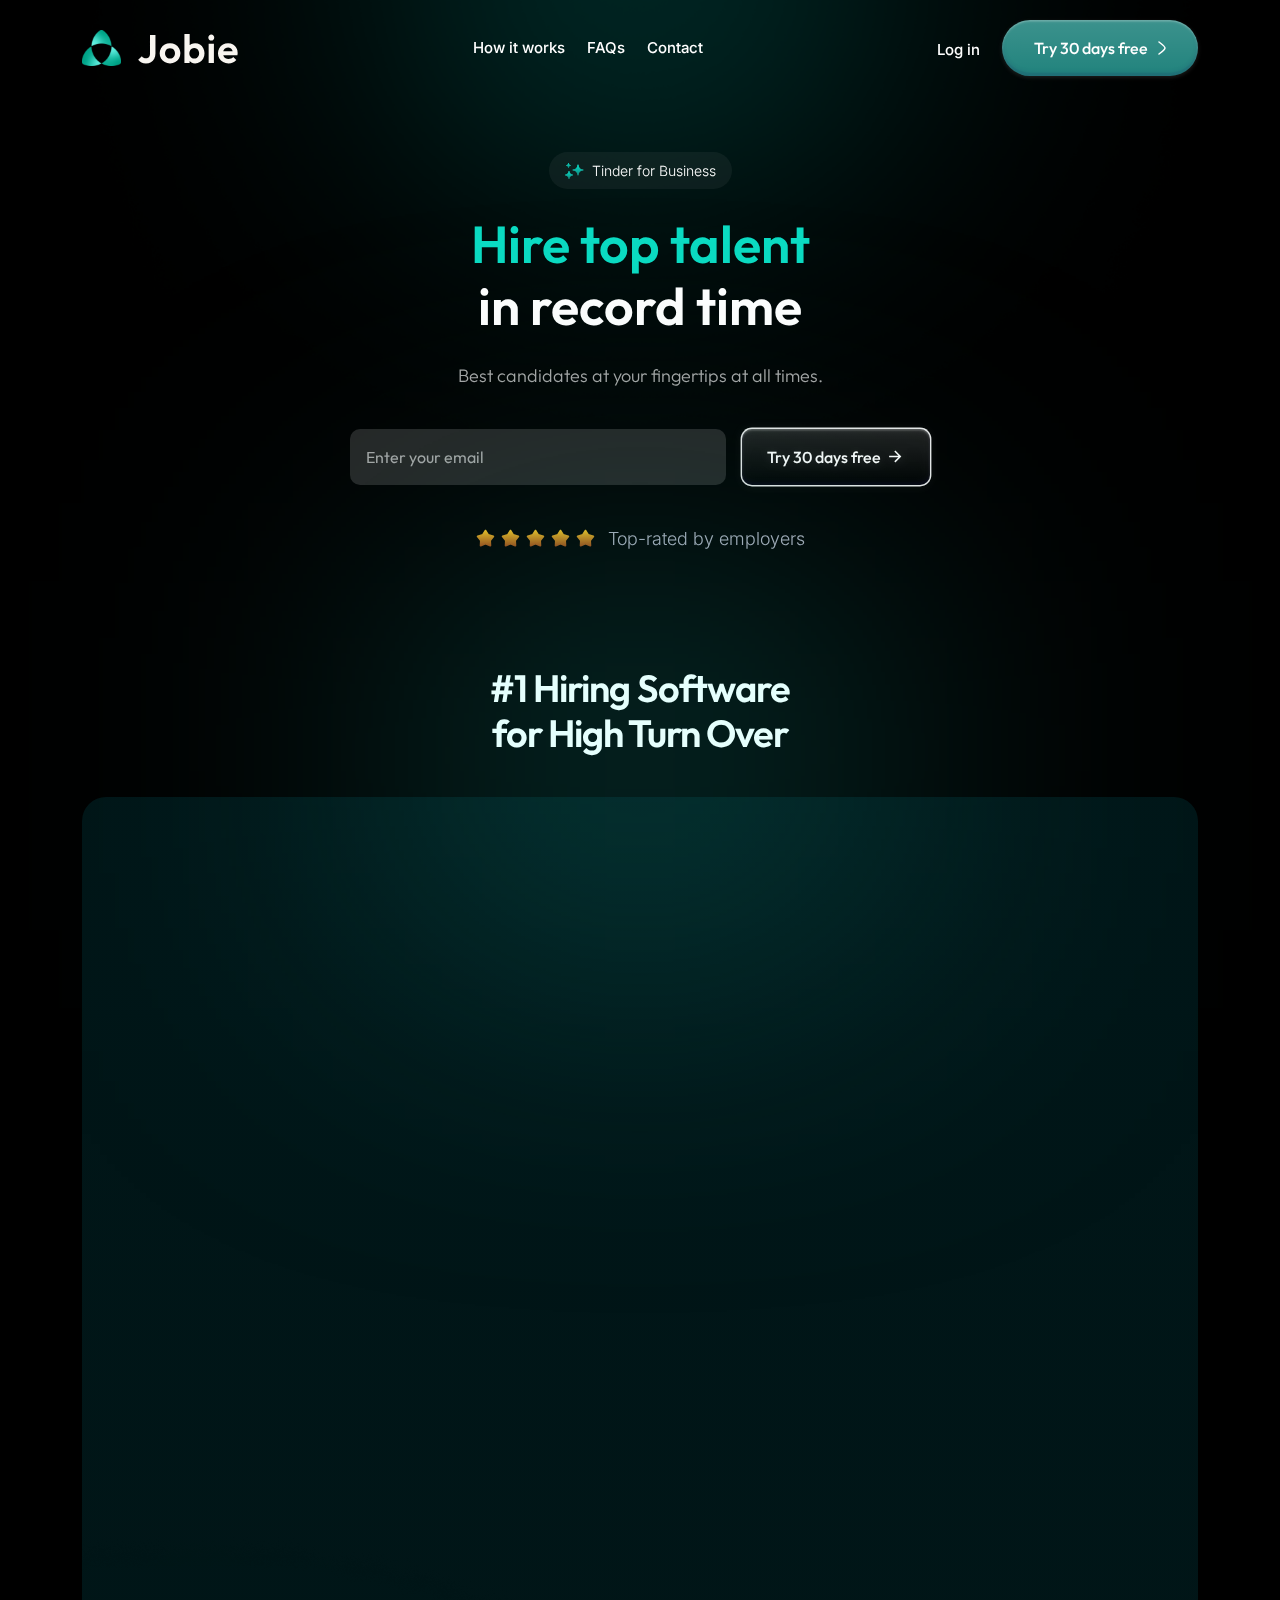
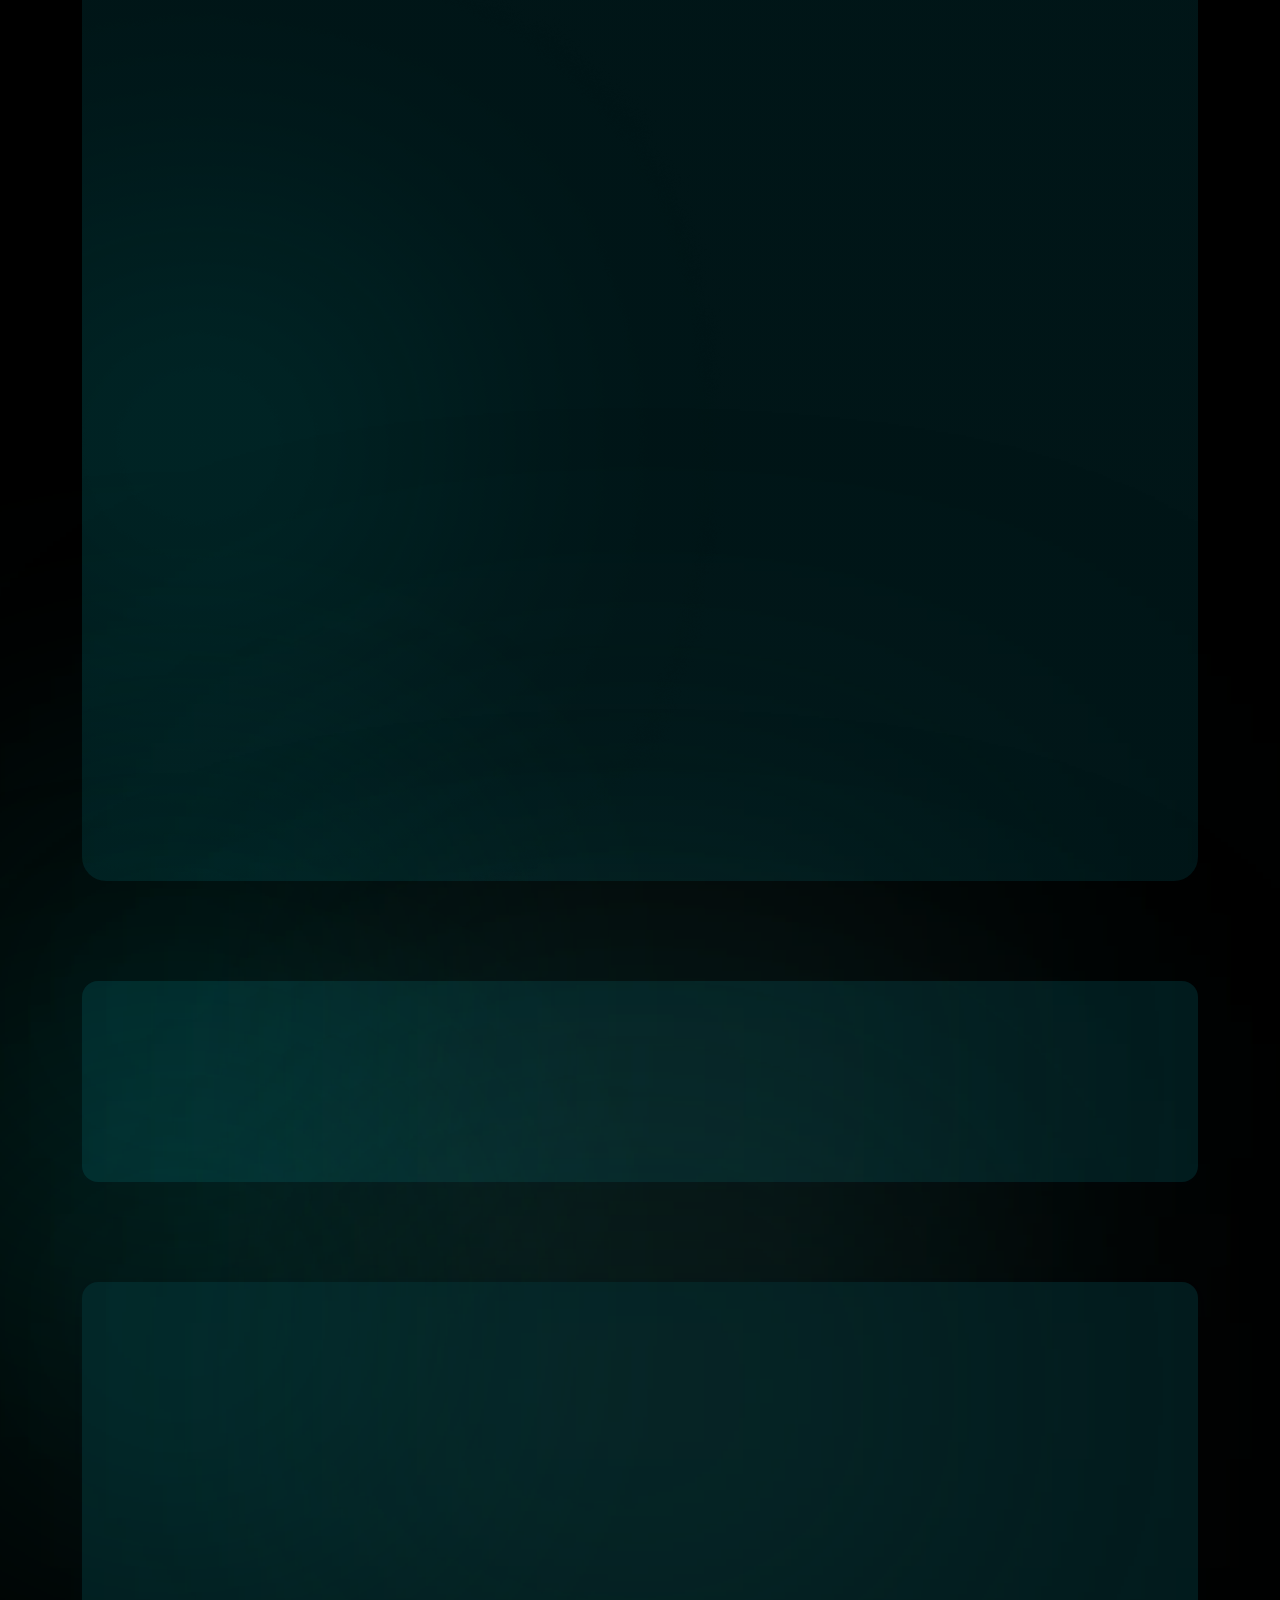
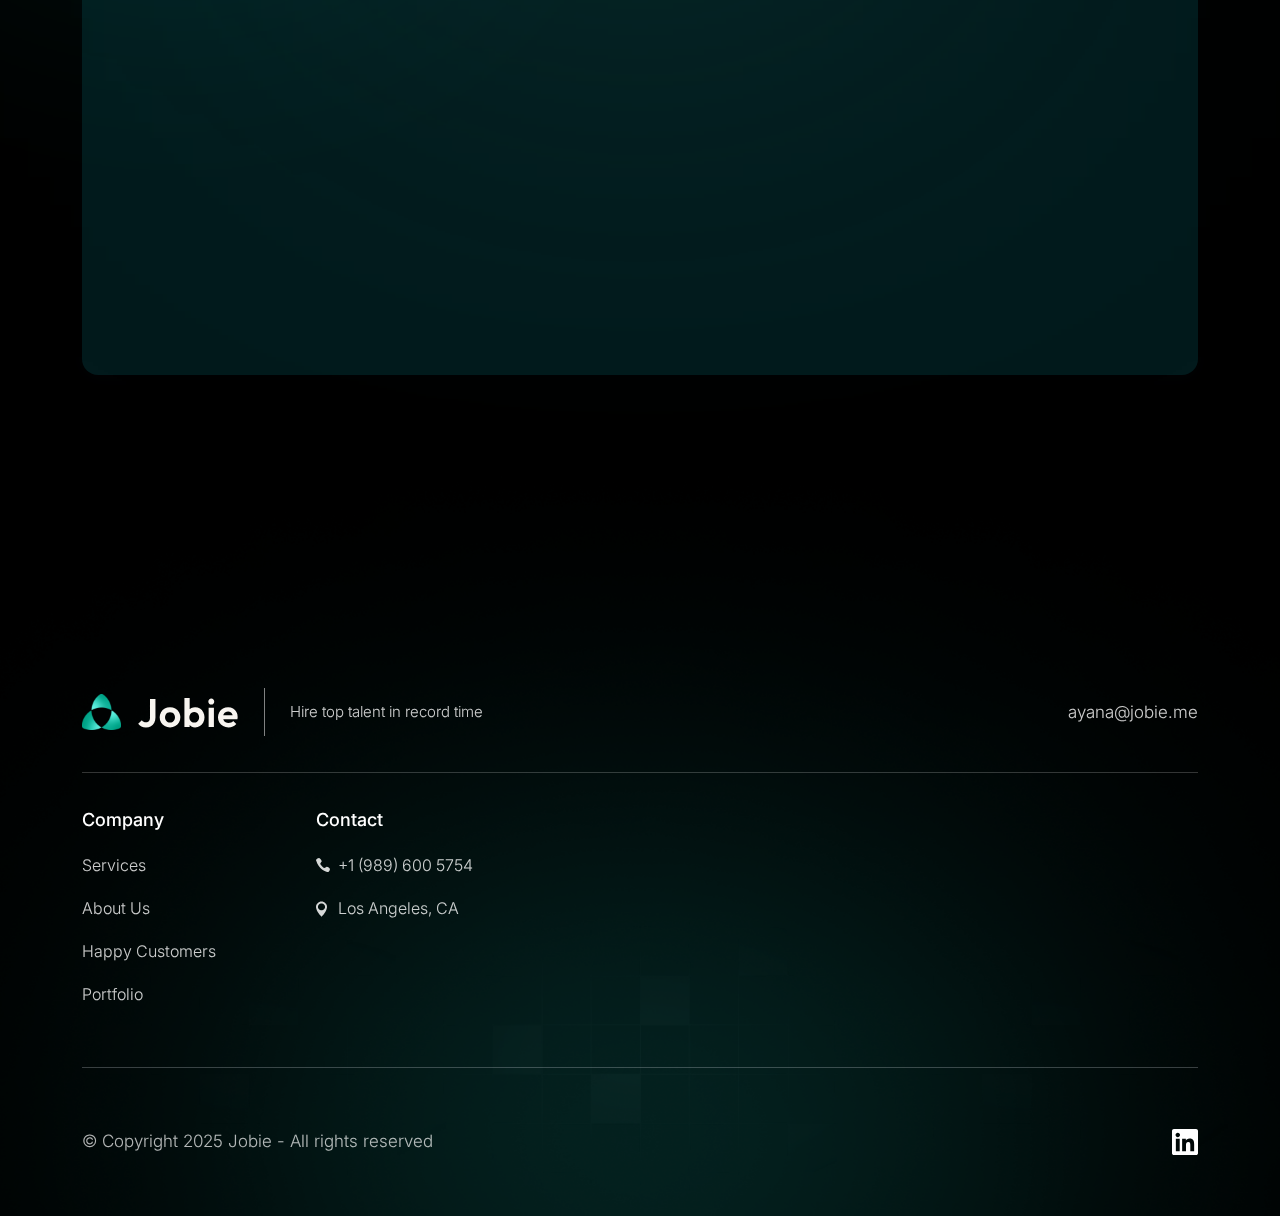
==== commit 05f61465: "Updated Changes as per client's feedback 13/03/2025-10:19 PM" ====
--- a/index.html
+++ b/index.html
@@ -13,7 +13,7 @@
       <link href="assets/fontawesome/css/all.min.css" rel="stylesheet">
       <link rel="icon" type="image/x-icon" href="assets/images/favicon.png">
       <link href="https://fonts.googleapis.com/css2?family=Inter:ital,opsz,wght@0,14..32,100..900;1,14..32,100..900&family=Outfit:wght@100..900&display=swap" rel="stylesheet">
-      <title>Jobie Landing Page Template</title>
+      <title>Jobie - Employer</title>
    </head>
    <body>
       <div class="page-main">
@@ -23,15 +23,15 @@
                   <div class="col-12">
                      <div class="h--main d-flex justify-content-between align-items-center">
                         <div class="logo">
-                           <a href="index.html">
-                              <img src="assets/images/logo.png" alt="">
+                           <a href="">
+                              <img src="assets/images/logo.svg" alt="">
                            </a>
                         </div>
                         <div class="h--center">
                            <div class="re-header d-flex justify-content-between align-items-center">
                               <div class="logo">
-                                 <a href="index.html">
-                                    <img src="assets/images/logo.png" alt="">
+                                 <a href="">
+                                    <img src="assets/images/logo.svg" alt="">
                                  </a>
                               </div>
                               <div class="remove-btn">
@@ -52,9 +52,9 @@
                                    </li>
                                  </ul>
                                  <ul class="navbar-nav me-auto nab-bottom">
-                                   <li class="nav-item">
+                                   <!-- <li class="nav-item">
                                      <a class="nav-link" href="#">I’m looking for a job</a>
-                                   </li>
+                                   </li> -->
                                    <li class="nav-item">
                                      <a class="nav-link" href="#">Log in</a>
                                    </li>
@@ -67,9 +67,9 @@
                         </div>
                         <div class="h--right">
                            <ul class="d-flex align-items-center">
-                              <li>
+                              <!-- <li>
                                  <a href="">I’m looking for a job</a>
-                              </li>
+                              </li> -->
                               <li>
                                  <a href="">Log in</a>
                               </li>
@@ -208,7 +208,7 @@
                </div>
             </div>
          </section>
-         <section class="team page-padding">
+         <!-- <section class="team page-padding">
             <div class="container">
                <div class="row">
                   <div class="col-12">
@@ -329,7 +329,7 @@
                   </div>
                </div>
             </div>
-         </section>
+         </section> -->
          <section class="faq page-padding" id="faq">
             <div class="container">
                <div class="row">
@@ -343,9 +343,9 @@
                         </div>
                         <div class="faq-box">
                            <div class="faq-box-list" data-aos="fade-up">
-                              <a class="active" href="JavaScript:Void(0)">What is the vision behind ECON? <i class="fas fa-chevron-down fa-fw"></i></a>
+                              <a class="active" href="JavaScript:Void(0)">Who is Jobie for? <i class="fas fa-chevron-down fa-fw"></i></a>
                               <div class="content" style="display: block;">
-                                 <p>ECON represents "The Decentralized Automated ECONomy" - a groundbreaking vision to fuse blockchain technology with artificial intelligence and machine learning to create the first self-regulating, perpetually-evolving, decentralized economic engine. ECON is the canvas of the decentralized internet, and you are the artist. Our mission is to reconstruct the global economy in a decentralized manner, connecting world finances in a way that makes blockchain technology invisible yet powerful for everyday users.</p>
+                                 <p>Jobie is designed for businesses with high-turn over rates. It supports roles ranging from entry-level to director-level positions and serves various industries, including but not limited to retail, beauty, hospitality, food and beverage, security, nightlife venues, event centers, amusement parks, hotels, grocery stores, and private clubs.</p>
                               </div>
                            </div>
                            <div class="faq-box-list" data-aos="fade-up">
@@ -401,7 +401,7 @@
                         <div class="f-top-text d-flex justify-content-between align-items-center">
                            <div class="f-top-left d-flex align-items-center">
                               <div class="f-logo">
-                                 <a href="index.html"><img src="assets/images/logo.png"></a>
+                                 <a href=""><img src="assets/images/logo.svg"></a>
                               </div>
                               <p class="mb-0">Hire top talent in record time</p>
                            </div>
@@ -447,9 +447,9 @@
                         <div class="copiright-text d-flex justify-content-between align-items-center">
                            <p>© Copyright 2025 Jobie - All rights reserved</p>
                            <div class="f-social d-flex align-items-center gap-28">
-                              <a href="" target="_blank"><svg width="25" height="25" viewBox="0 0 25 25" fill="none" xmlns="http://www.w3.org/2000/svg"><path fill-rule="evenodd" clip-rule="evenodd" d="M16.7913 24.1094L10.7545 15.4804L3.19722 24.1094H0L9.33606 13.4524L0 0.109375H8.20867L13.8983 8.24212L21.0271 0.109375H24.2243L15.3215 10.2728L25 24.1094H16.7913ZM20.3518 21.6767H18.1993L4.57794 2.5421H6.73074L12.1862 10.2037L13.1296 11.5332L20.3518 21.6767Z" fill="white"/></svg></a>
-                              <a href="" target="_blank"><svg width="26" height="27" viewBox="0 0 26 27" fill="none" xmlns="http://www.w3.org/2000/svg"><path d="M24.0754 0.109375H1.91953C0.858203 0.109375 0 0.947266 0 1.9832V24.2305C0 25.2664 0.858203 26.1094 1.91953 26.1094H24.0754C25.1367 26.1094 26 25.2664 26 24.2355V1.9832C26 0.947266 25.1367 0.109375 24.0754 0.109375ZM7.71367 22.2652H3.8543V9.8543H7.71367V22.2652ZM5.78398 8.16328C4.54492 8.16328 3.54453 7.16289 3.54453 5.92891C3.54453 4.69492 4.54492 3.69453 5.78398 3.69453C7.01797 3.69453 8.01836 4.69492 8.01836 5.92891C8.01836 7.15781 7.01797 8.16328 5.78398 8.16328ZM22.1559 22.2652H18.3016V16.2324C18.3016 14.7953 18.2762 12.9418 16.2957 12.9418C14.2898 12.9418 13.9852 14.5109 13.9852 16.1309V22.2652H10.1359V9.8543H13.8328V11.5504H13.8836C14.3965 10.5754 15.6559 9.54453 17.5297 9.54453C21.4348 9.54453 22.1559 12.1141 22.1559 15.4555V22.2652V22.2652Z" fill="white"/></svg></a>
-                              <a href="" target="_blank"><svg width="26" height="27" viewBox="0 0 26 27" fill="none" xmlns="http://www.w3.org/2000/svg"><path d="M26 13.1888C26 5.96524 20.1797 0.109375 13 0.109375C5.82029 0.109375 0 5.96524 0 13.1888C0 19.717 4.75389 25.1282 10.9688 26.1094V16.9696H7.66797V13.1888H10.9688V10.3073C10.9688 7.02922 12.9096 5.21853 15.879 5.21853C17.3009 5.21853 18.7891 5.47399 18.7891 5.47399V8.69276H17.1498C15.535 8.69276 15.0313 9.70105 15.0313 10.7364V13.1888H18.6367L18.0604 16.9696H15.0313V26.1094C21.2461 25.1282 26 19.717 26 13.1888Z" fill="white"/></svg></a>
+                              <!-- <a href="" target="_blank"><svg width="25" height="25" viewBox="0 0 25 25" fill="none" xmlns="http://www.w3.org/2000/svg"><path fill-rule="evenodd" clip-rule="evenodd" d="M16.7913 24.1094L10.7545 15.4804L3.19722 24.1094H0L9.33606 13.4524L0 0.109375H8.20867L13.8983 8.24212L21.0271 0.109375H24.2243L15.3215 10.2728L25 24.1094H16.7913ZM20.3518 21.6767H18.1993L4.57794 2.5421H6.73074L12.1862 10.2037L13.1296 11.5332L20.3518 21.6767Z" fill="white"/></svg></a> -->
+                              <a href="http://linkedin.com/in/ayanaterauchi" target="_blank"><svg width="26" height="27" viewBox="0 0 26 27" fill="none" xmlns="http://www.w3.org/2000/svg"><path d="M24.0754 0.109375H1.91953C0.858203 0.109375 0 0.947266 0 1.9832V24.2305C0 25.2664 0.858203 26.1094 1.91953 26.1094H24.0754C25.1367 26.1094 26 25.2664 26 24.2355V1.9832C26 0.947266 25.1367 0.109375 24.0754 0.109375ZM7.71367 22.2652H3.8543V9.8543H7.71367V22.2652ZM5.78398 8.16328C4.54492 8.16328 3.54453 7.16289 3.54453 5.92891C3.54453 4.69492 4.54492 3.69453 5.78398 3.69453C7.01797 3.69453 8.01836 4.69492 8.01836 5.92891C8.01836 7.15781 7.01797 8.16328 5.78398 8.16328ZM22.1559 22.2652H18.3016V16.2324C18.3016 14.7953 18.2762 12.9418 16.2957 12.9418C14.2898 12.9418 13.9852 14.5109 13.9852 16.1309V22.2652H10.1359V9.8543H13.8328V11.5504H13.8836C14.3965 10.5754 15.6559 9.54453 17.5297 9.54453C21.4348 9.54453 22.1559 12.1141 22.1559 15.4555V22.2652V22.2652Z" fill="white"/></svg></a>
+                              <!-- <a href="" target="_blank"><svg width="26" height="27" viewBox="0 0 26 27" fill="none" xmlns="http://www.w3.org/2000/svg"><path d="M26 13.1888C26 5.96524 20.1797 0.109375 13 0.109375C5.82029 0.109375 0 5.96524 0 13.1888C0 19.717 4.75389 25.1282 10.9688 26.1094V16.9696H7.66797V13.1888H10.9688V10.3073C10.9688 7.02922 12.9096 5.21853 15.879 5.21853C17.3009 5.21853 18.7891 5.47399 18.7891 5.47399V8.69276H17.1498C15.535 8.69276 15.0313 9.70105 15.0313 10.7364V13.1888H18.6367L18.0604 16.9696H15.0313V26.1094C21.2461 25.1282 26 19.717 26 13.1888Z" fill="white"/></svg></a> -->
                            </div>
                         </div>
                      </div>
--- a/assets/css/style.css
+++ b/assets/css/style.css
@@ -24,7 +24,8 @@
     border-radius: 100%;
 }
 .page-padding {
-    padding: 100px 0px;
+    /* padding: 100px 0px; */
+    padding: 50px 0px;
 }
 .mb-16 {
     margin-bottom: 16px;
@@ -134,7 +135,7 @@
     top: 0px;
     left: 0px;
     right: 0px;
-    z-index: 99;
+    z-index: 999;
 }
 header.fixed-header {
     padding: 15px 0px;
--- a/assets/css/responsive.css
+++ b/assets/css/responsive.css
@@ -198,7 +198,7 @@
 	    bottom: 0px;
 	    left: 0px;
 	    right: 0px;
-	    z-index: 1;
+	    z-index: 999;
 	}
 	header .navbar-toggler {
         padding: 0px;
@@ -236,11 +236,10 @@
 	    font-size: 16px;
 	}
 	.responsive-btn {
-	    position: absolute;
-	    bottom: 15px;
-	    left: 0px;
-	    right: 0px;
-	    padding: 0px 15px;
+        margin-top: 20px;
+    }
+	body.show .h--right {
+	    filter: blur(11px);
 	}
 	.re-header {
 	    border-bottom: 1px solid rgb(240 242 250 / 24%);
